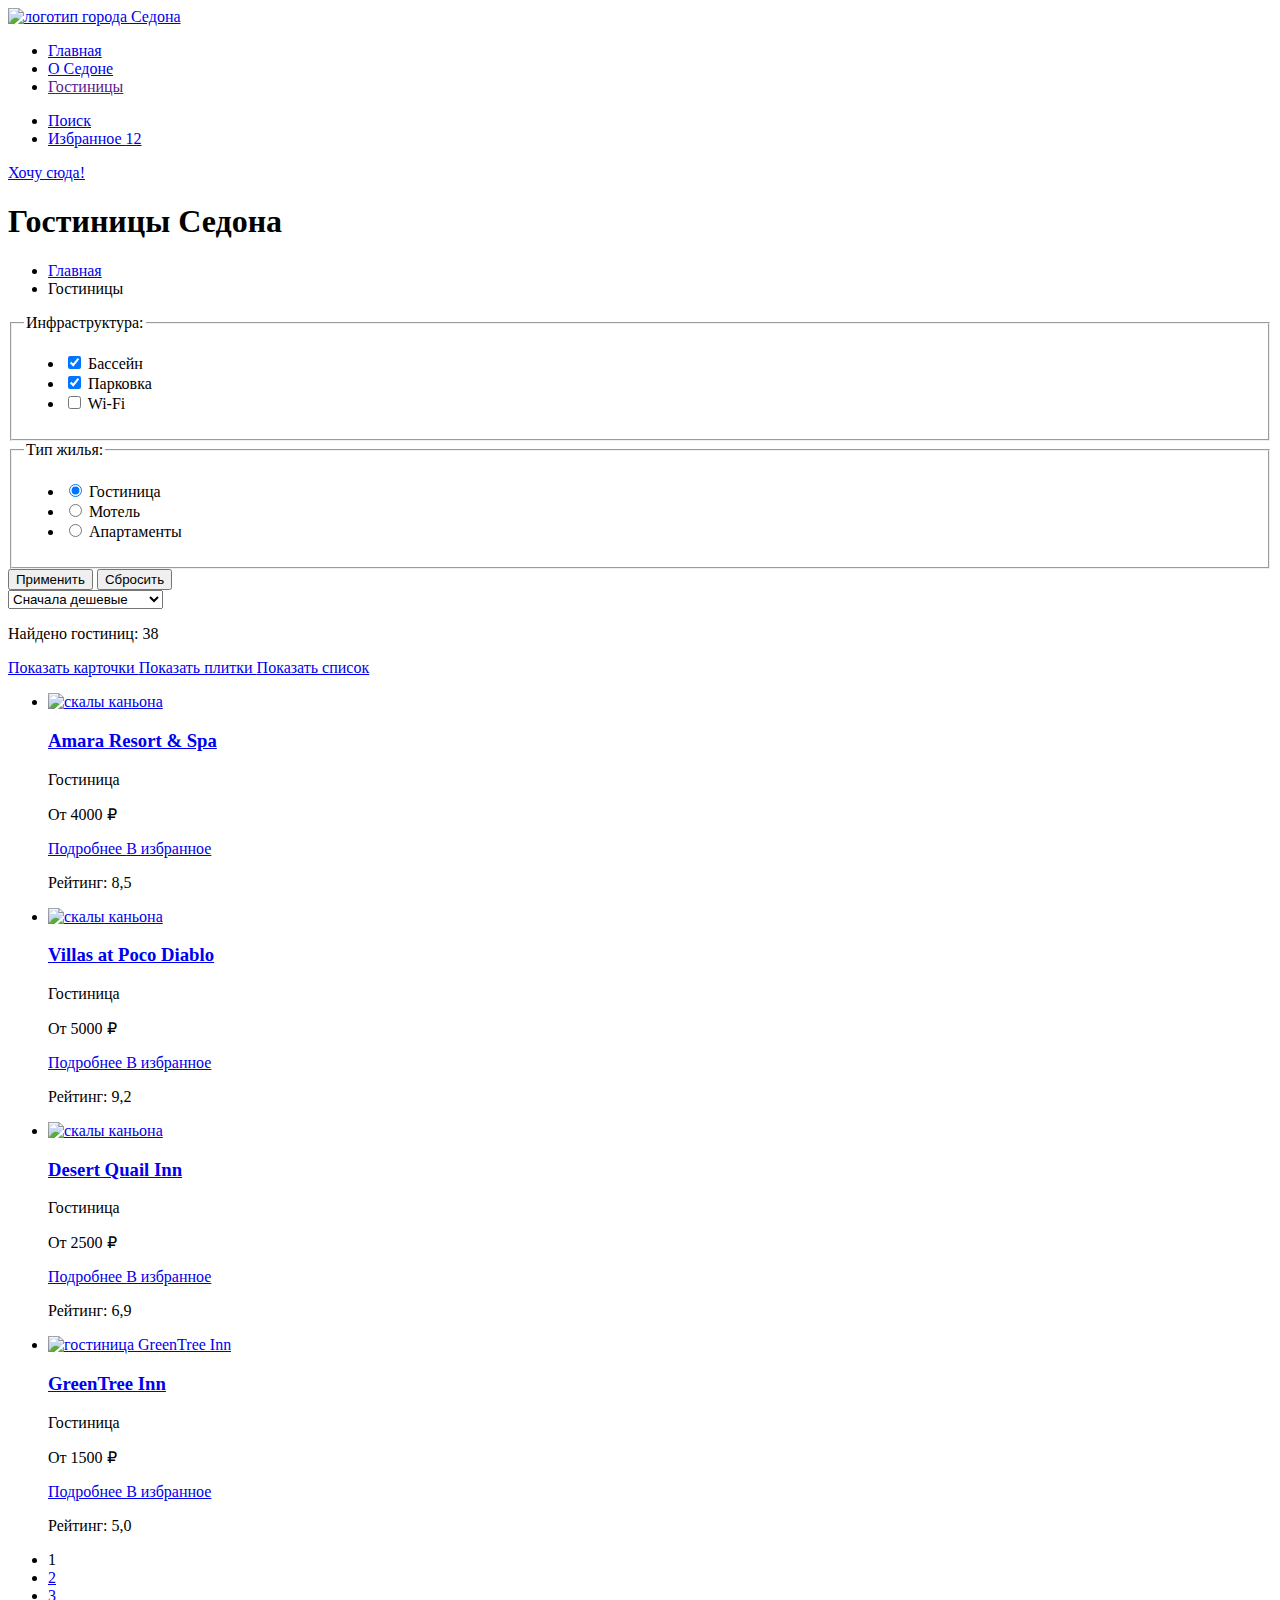
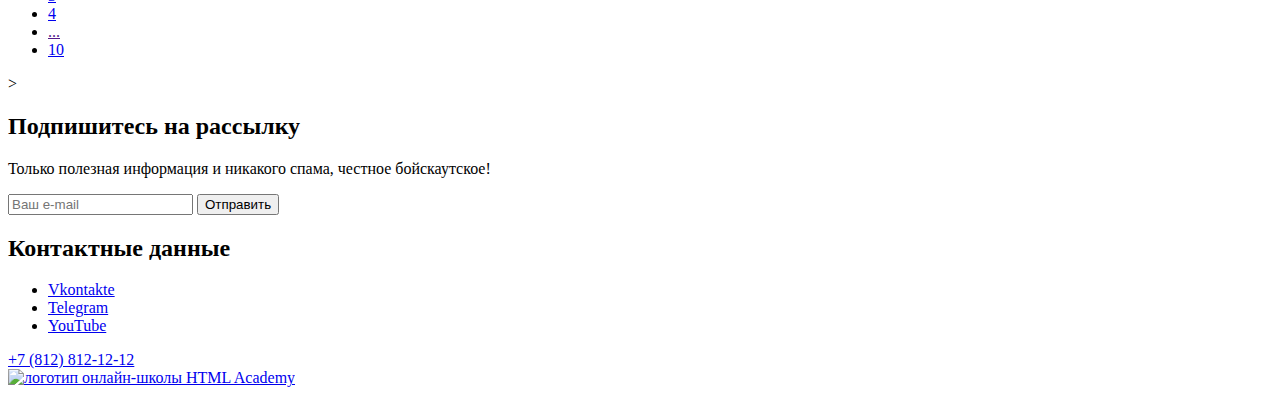
==== catalog.html @ e0536b41 "Добавляет вторую исправленную разметку" ====
<!DOCTYPE html>
<html lang="ru">
  <head>
    <meta charset="utf-8">
    <title>HTML Academy: Седона</title>
  </head>
  <body>
    <header class="main-header">
    <nav class="main-navigation">
    <a class="main-navigation-logo" href="#">
      <img class="main-header-logo" src="#" alt="логотип города Седона">
    </a>
    <ul class="main-navigation-list">
    <li class="main-navigation-item">
      <a class="main-navigation-link" href="index.html">Главная
      </a>
    </li>
    <li class="main-navigation-item">
      <a class="main-navigation-link" href="#">О Седоне
      </a>
    </li>
    <li class="main-navigation-item">
      <a class="main-navigation-link active" href="">Гостиницы
      </a>
    </li>
    </ul>
    <ul class="main-navigation-list navigation-user">
    <li class="navigation-item">
      <a class="navigation-link" href="#">
        <span class="visually-hidden">Поиск
        </span>
      </a>
    </li>
    <li class="navigation-item">
      <a class="navigation-link" href="#">
        <span class="visually-hidden">Избранное
        </span>
        <span class="notification-badge">12
        </span>
      </a>
    </li>
    </ul>
    <a class="button button-navigation" href="#">Хочу сюда!
    </a>
    </nav>
    </header>
    <main class="inner-main">
      <header class="inner-header">
        <h1 class="inner-header-title">Гостиницы Седона
        </h1>
        <ul class="breadcrumbs">
          <li class="breadcrumbs-item">
            <a class="breadcrumbs-link" href="index.html">
              <span class="visually-hidden">Главная
              </span>
            </a>
          </li>
          <li class="breadcrumbs-item">
            <a class="breadcrumbs-link">Гостиницы
            </a>
          </li>
        </ul>
        <form class="catalog-filter" action="https://echo.htmlacademy.ru/" method="get">
        <fieldset class="catalog-filter-group">
          <legend class="catalog-filter-title">Инфраструктура:
          </legend>
          <ul class="catalog-filter-list">
            <li class="catalog-filter-item">
              <label class="control">
                <input class="control-input" type="checkbox" name="pool" checked>
                Бассейн
              </label>
            </li>
            <li class="catalog-filter-item">
              <label class="control">
                <input class="control-input" type="checkbox" name="parking" checked>
                Парковка
              </label>
            </li>
            <li class="catalog-filter-item">
              <label class="control">
                <input class="control-input" type="checkbox" name="wi-fi">
                Wi-Fi
              </label>
            </li>
          </ul>
        </fieldset>
        <fieldset class="catalog-filter-group">
          <legend class="catalog-filter-title">Тип жилья:
          </legend>
          <ul class="catalog-filter-list">
            <li class="catalog-filter-item">
              <label class="control">
                <input class="control-input" type="radio" name="product-group" value="hotel" checked>
                Гостиница
              </label>
            </li>
            <li class="catalog-filter-item">
              <label class="control">
                <input class="control-input" type="radio" name="product-group" value="motel">
                Мотель
              </label>
            </li>
            <li class="catalog-filter-item">
              <label class="control">
                <input class="control-input" type="radio" name="product-group" value="Apartments">
                Апартаменты
              </label>
            </li>
          </ul>
        </fieldset>
        <button class="button button-submit" type="submit">Применить
        </button>
        <button class="button button-reset" type="reset">Сбросить
        </button>
      </form>
      </header>
      <section class="catalog-product">
        <select class="select-control" aria-label="Сортировка">
          <option value="cheap">Сначала дешевые
          </option>
          <option value="expensive">Сначала дорогие
          </option>
          <option value="popular">Сначала популярные
          </option>
        </select>
        <p class="result">Найдено гостиниц: 38
        </p>
        <a class="button button-light-active" href="#">
          <span class="visually-hidden">Показать карточки
          </span>
        </a>
        <a class="button button-light" href="#">
          <span class="visually-hidden">Показать плитки
          </span>
        </a>
        <a class="button button-light" href="#">
          <span class="visually-hidden">Показать список
          </span>
        </a>
      <ul class="product-list">
        <li class="product-item">
          <a class="product-card-link" href="#">
            <img class="product-card-image" src="#" alt="скалы каньона">
            <h3 class="product-card-title">Amara Resort & Spa
            </h3>
          </a>
          <p>Гостиница
          </p>
          <p>От 4000 ₽
          </p>
          <a class="button button-details" href="#">Подробнее
          </a>
          <a class="button button-favourite" href="#">В избранное
          </a>
          <p class="rating">Рейтинг: 8,5
          </p>
        </li>
        <li class="product-item">
          <a class="product-card-link" href="#">
            <img class="product-card-image" src="#" alt="скалы каньона">
            <h3 class="product-card-title">Villas at Poco Diablo
            </h3>
          </a>
          <p>Гостиница
          </p>
          <p>От 5000 ₽
          </p>
          <a class="button button-details" href="#">Подробнее
          </a>
          <a class="button button-favourite-active" href="#">В избранное
          </a>
          <p class="rating">Рейтинг: 9,2
          </p>
        </li>
        <li class="product-item">
          <a class="product-card-link" href="#">
            <img class="product-card-image" src="#" alt="скалы каньона">
            <h3 class="product-card-title">Desert Quail Inn
            </h3>
          </a>
          <p>Гостиница
          </p>
          <p>От 2500 ₽
          </p>
          <a class="button button-details" href="#">Подробнее
          </a>
          <a class="button button-favourite" href="#">В избранное
          </a>
          <p class="rating">Рейтинг: 6,9
          </p>
        </li>
        <li class="product-item">
          <a class="product-card-link" href="#">
            <img class="product-card-image" src="#" alt="гостиница GreenTree Inn">
            <h3 class="product-card-title">GreenTree Inn
            </h3>
          </a>
          <p>Гостиница
          </p>
          <p>От 1500 ₽
          </p>
          <a class="button button-details" href="#">Подробнее
          </a>
          <a class="button button-favourite" href="#">В избранное
          </a>
          <p class="rating">Рейтинг: 5,0
          </p>
        </li>
      </ul>
      <ul class="pagination">
        <li class="pagination-item">
          <a class="pagination-link pagination-current">1
          </a>
        </li>
        <li class="pagination-item">
          <a class="pagination-link" href="#">2
          </a>
        </li>
        <li class="pagination-item">
          <a class="pagination-link" href="#">3
          </a>
        </li>
        <li class="pagination-item">
          <a class="pagination-link" href="#">4
          </a>
        </li>
        <li class="pagination-item">
          <a class="pagination-link pagination-ellipsis" href="">...
          </a>
        </li>
        <li class="pagination-item">
          <a class="pagination-link" href="#">10
          </a>
        </li>
      </ul>
      </section>>
      <section class="subcribe">
        <h2 class="subscribe-title">Подпишитесь на рассылку
        </h2>
        <p class="search-description">Только полезная информация и никакого спама, честное бойскаутское!
        </p>
        <form class="newsletter-form" action="https://echo.htmlacademy.ru" method="post">
          <input class="newsletter-field" placeholder="Ваш e-mail" type="email" name="email">
          <button class="button button-newsletter" type="submit">Отправить
          </button>
        </form>
      </section>
    </main>
  </body>
    <footer class="main-footer">
      <section class="social-media">
        <h2 class="visually-hidden">Контактные данные
        </h2>
        <ul class="contacts-social-list">
          <li class="contacts-social-item">
            <a class="button button-social" href="#">
              <span class="visually-hidden">Vkontakte
              </span>
            </a>
          </li>
          <li class="contacts-social-item">
            <a class="button button-social" href="#">
              <span class="visually-hidden">Telegram
              </span>
            </a>
          </li>
          <li class="contacts-social-item">
            <a class="button button-social" href="#">
              <span class="visually-hidden">YouTube
              </span>
            </a>
          </li>
        </ul>
      </section>
      <section class="contacts">
        <a class="contacts-phone" href="tel:+78005558628">+7 (812) 812-12-12
        </a>
      </section>
      <section class="author">
      <a class="watermark" href="https://htmlacademy.ru">
        <img class="creator" src="#" alt="логотип онлайн-школы HTML Academy">
      </a>
      </section>
    </footer>
    </html>
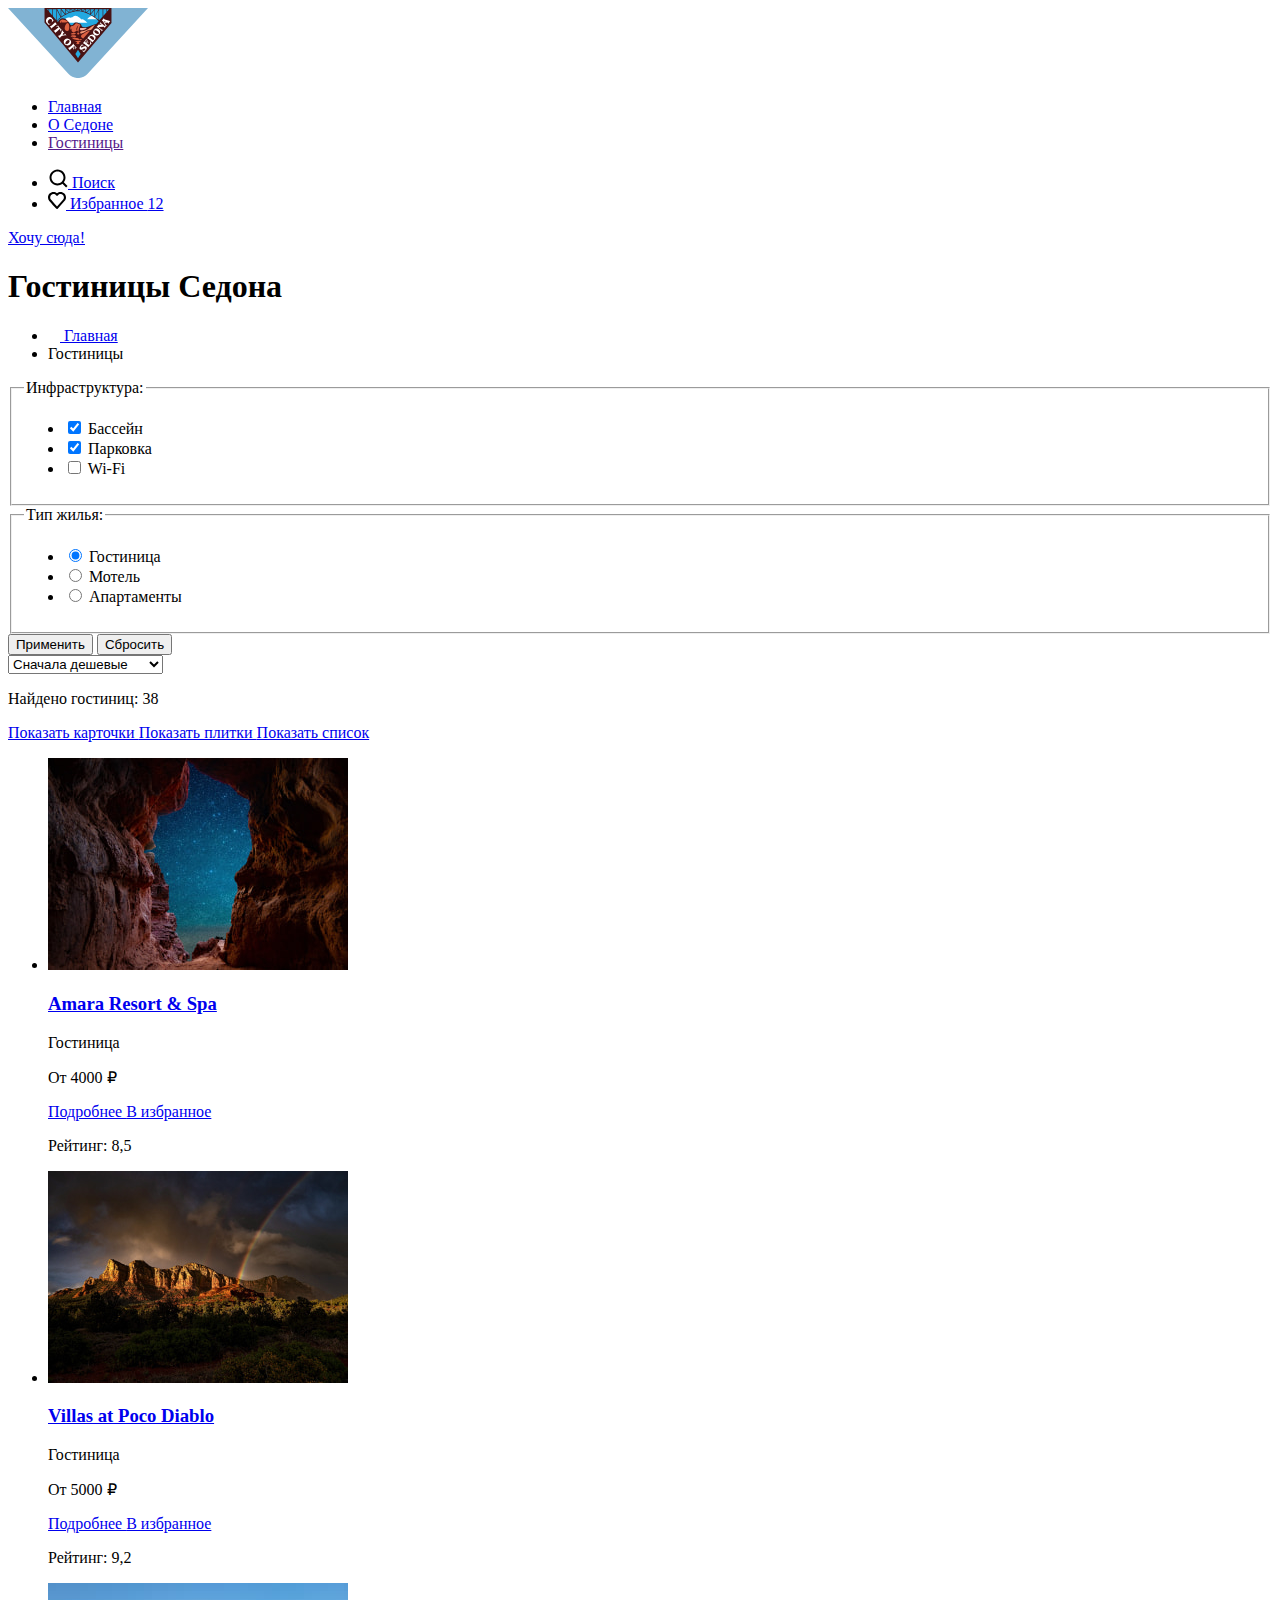
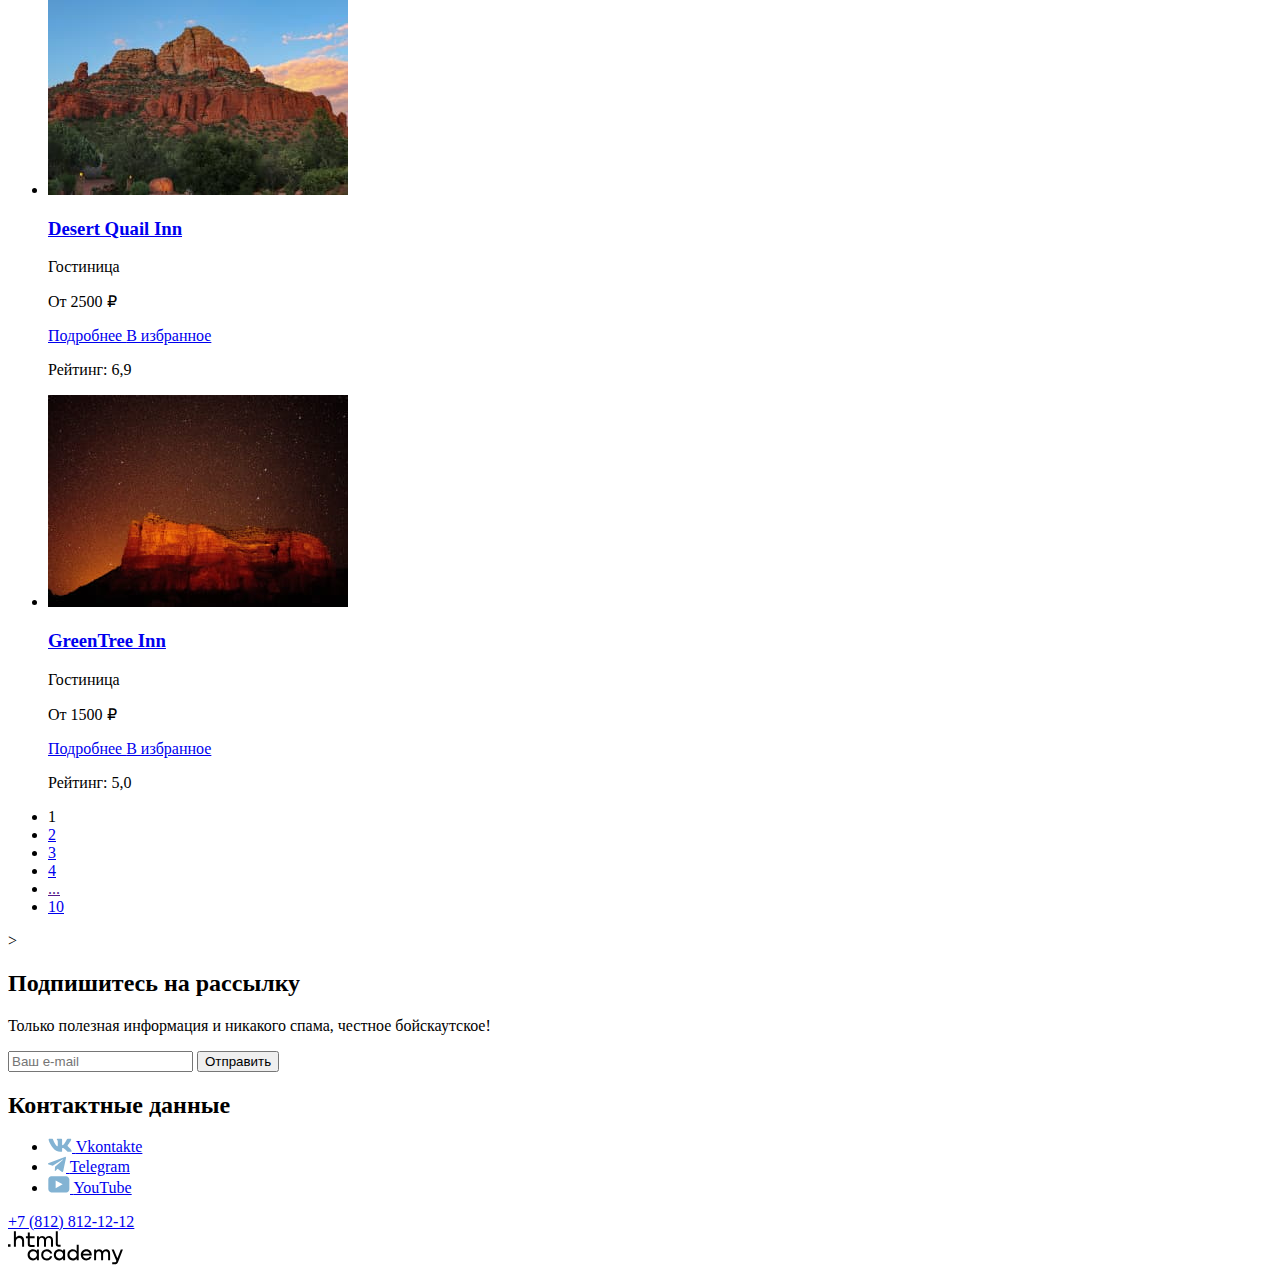
==== commit 0fbcb116: "Добавляет графику для всех страниц" ====
--- a/catalog.html
+++ b/catalog.html
@@ -8,7 +8,7 @@
     <header class="main-header">
     <nav class="main-navigation">
     <a class="main-navigation-logo" href="#">
-      <img class="main-header-logo" src="#" alt="логотип города Седона">
+      <img class="main-header-logo" src="img/logotip.svg" alt="логотип города Седона">
     </a>
     <ul class="main-navigation-list">
     <li class="main-navigation-item">
@@ -25,14 +25,16 @@
     </li>
     </ul>
     <ul class="main-navigation-list navigation-user">
+    <li class="navigation-user-item">
+      <a class="navigation-user-link" href="#">
+        <img class="navigation-user-image" src="img/loup.svg">
+        <span class="visually-hidden">Поиск
+        </span>
+      </a>
+    </li>
     <li class="navigation-item">
       <a class="navigation-link" href="#">
-        <span class="visually-hidden">Поиск
-        </span>
-      </a>
-    </li>
-    <li class="navigation-item">
-      <a class="navigation-link" href="#">
+        <img class="navigation-user-image" src="img/heart.svg">
         <span class="visually-hidden">Избранное
         </span>
         <span class="notification-badge">12
@@ -51,6 +53,7 @@
         <ul class="breadcrumbs">
           <li class="breadcrumbs-item">
             <a class="breadcrumbs-link" href="index.html">
+              <img class="breadcrumbs-img" src="img/catalog/home-page.svg" width="12" height="12" alt="возвращение на главную страницу">
               <span class="visually-hidden">Главная
               </span>
             </a>
@@ -141,7 +144,7 @@
       <ul class="product-list">
         <li class="product-item">
           <a class="product-card-link" href="#">
-            <img class="product-card-image" src="#" alt="скалы каньона">
+            <img class="product-card-image" src="img/catalog/house/amara resort & spa.jpg" width="300" height="212" alt="скалы каньона">
             <h3 class="product-card-title">Amara Resort & Spa
             </h3>
           </a>
@@ -158,7 +161,7 @@
         </li>
         <li class="product-item">
           <a class="product-card-link" href="#">
-            <img class="product-card-image" src="#" alt="скалы каньона">
+            <img class="product-card-image" src="img/catalog/house/villas at poco dablo.jpg" width="300" height="212" alt="скалы каньона" >
             <h3 class="product-card-title">Villas at Poco Diablo
             </h3>
           </a>
@@ -175,7 +178,7 @@
         </li>
         <li class="product-item">
           <a class="product-card-link" href="#">
-            <img class="product-card-image" src="#" alt="скалы каньона">
+            <img class="product-card-image" src="img/catalog/house/desert quail inn.jpg" width="300" height="212" alt="скалы каньона">
             <h3 class="product-card-title">Desert Quail Inn
             </h3>
           </a>
@@ -192,7 +195,7 @@
         </li>
         <li class="product-item">
           <a class="product-card-link" href="#">
-            <img class="product-card-image" src="#" alt="гостиница GreenTree Inn">
+            <img class="product-card-image" src="img/catalog/house/greentee inn.jpg" width="300" height="212" alt="скалы каньона">
             <h3 class="product-card-title">GreenTree Inn
             </h3>
           </a>
@@ -248,39 +251,42 @@
       </section>
     </main>
   </body>
-    <footer class="main-footer">
-      <section class="social-media">
-        <h2 class="visually-hidden">Контактные данные
-        </h2>
-        <ul class="contacts-social-list">
-          <li class="contacts-social-item">
-            <a class="button button-social" href="#">
-              <span class="visually-hidden">Vkontakte
-              </span>
-            </a>
-          </li>
-          <li class="contacts-social-item">
-            <a class="button button-social" href="#">
-              <span class="visually-hidden">Telegram
-              </span>
-            </a>
-          </li>
-          <li class="contacts-social-item">
-            <a class="button button-social" href="#">
-              <span class="visually-hidden">YouTube
-              </span>
-            </a>
-          </li>
-        </ul>
-      </section>
-      <section class="contacts">
-        <a class="contacts-phone" href="tel:+78005558628">+7 (812) 812-12-12
-        </a>
-      </section>
-      <section class="author">
-      <a class="watermark" href="https://htmlacademy.ru">
-        <img class="creator" src="#" alt="логотип онлайн-школы HTML Academy">
-      </a>
-      </section>
-    </footer>
-    </html>
+  <footer class="main-footer">
+    <section class="social-media">
+      <h2 class="visually-hidden">Контактные данные
+      </h2>
+      <ul class="social-list">
+        <li class="social-item">
+          <a class="button button-social" href="#">
+            <img class="social-image" src="img/social-media/vkontakte.svg" width="24" height="14">
+            <span class="visually-hidden">Vkontakte
+            </span>
+          </a>
+        </li>
+        <li class="social-item">
+          <a class="button button-social" href="#">
+            <img class="social-image" src="img/social-media/telegram.svg" width="18" height="15.1">
+            <span class="visually-hidden">Telegram
+            </span>
+          </a>
+        </li>
+        <li class="social-item">
+          <a class="button button-social" href="#">
+            <img class="social-image" src="img/social-media/youtube.svg" width="22" height="17">
+            <span class="visually-hidden">YouTube
+            </span>
+          </a>
+        </li>
+      </ul>
+    </section>
+    <section class="contacts">
+      <a class="contacts-phone" href="tel:+78005558628">+7 (812) 812-12-12
+      </a>
+    </section>
+    <section class="author">
+    <a class="watermark" href="https://htmlacademy.ru">
+      <img class="creator" src="img/HTML Academy.svg" alt="логотип онлайн-школы HTML Academy">
+    </a>
+    </section>
+  </footer>
+  </html>
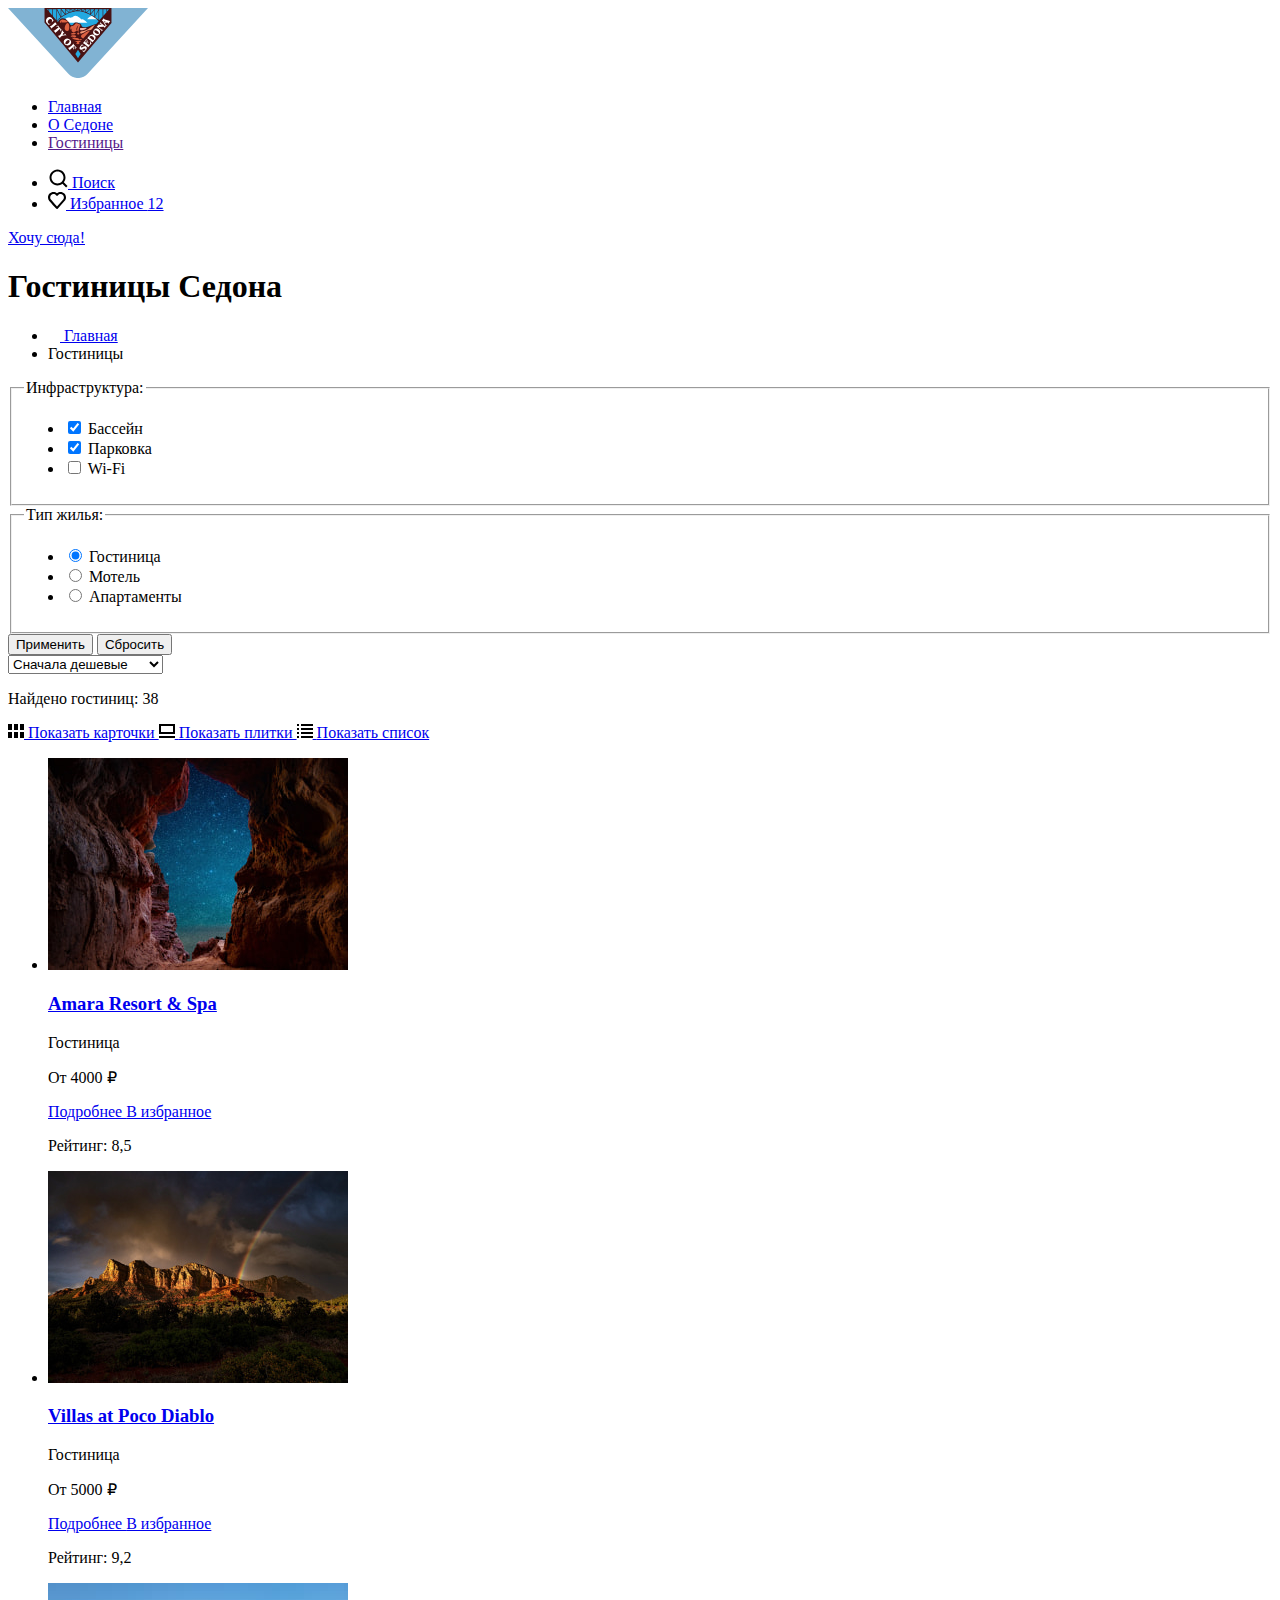
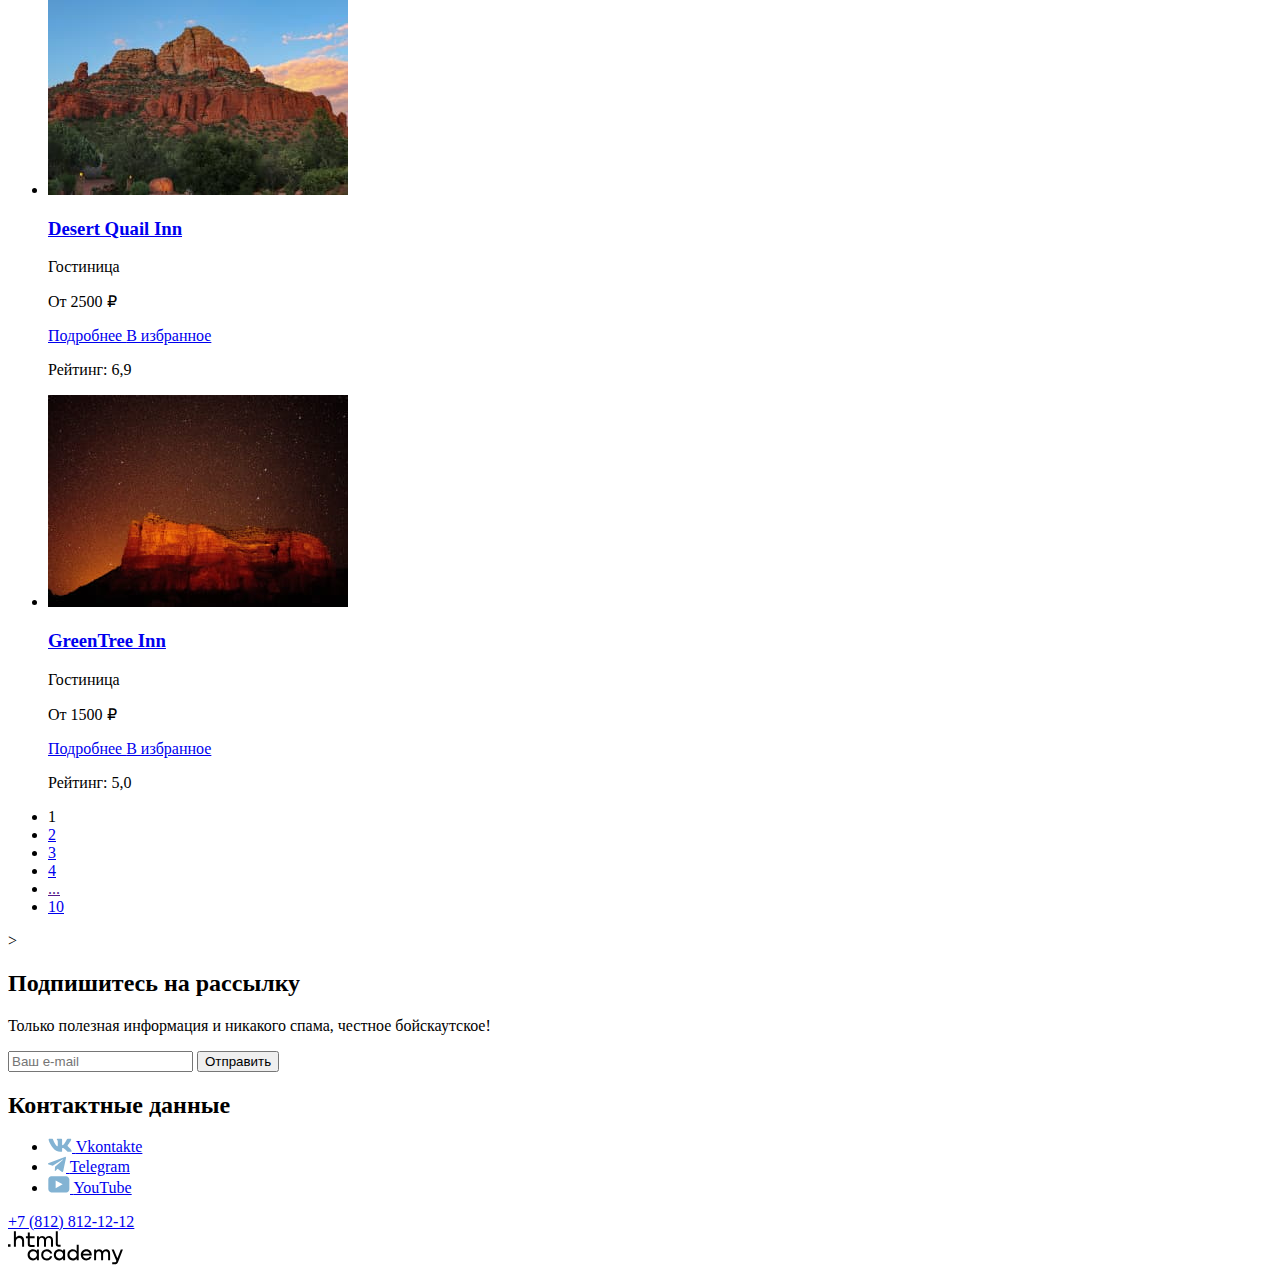
==== commit d9d679fc: "Дополняет графику" ====
--- a/catalog.html
+++ b/catalog.html
@@ -130,14 +130,17 @@
         <p class="result">Найдено гостиниц: 38
         </p>
         <a class="button button-light-active" href="#">
+          <img src="img/catalog/card.svg" width="16" height="14">
           <span class="visually-hidden">Показать карточки
           </span>
         </a>
         <a class="button button-light" href="#">
+          <img src="img/catalog/tile.svg" width="16" height="14">
           <span class="visually-hidden">Показать плитки
           </span>
         </a>
         <a class="button button-light" href="#">
+          <img src="img/catalog/list.svg" width="16" height="14">
           <span class="visually-hidden">Показать список
           </span>
         </a>
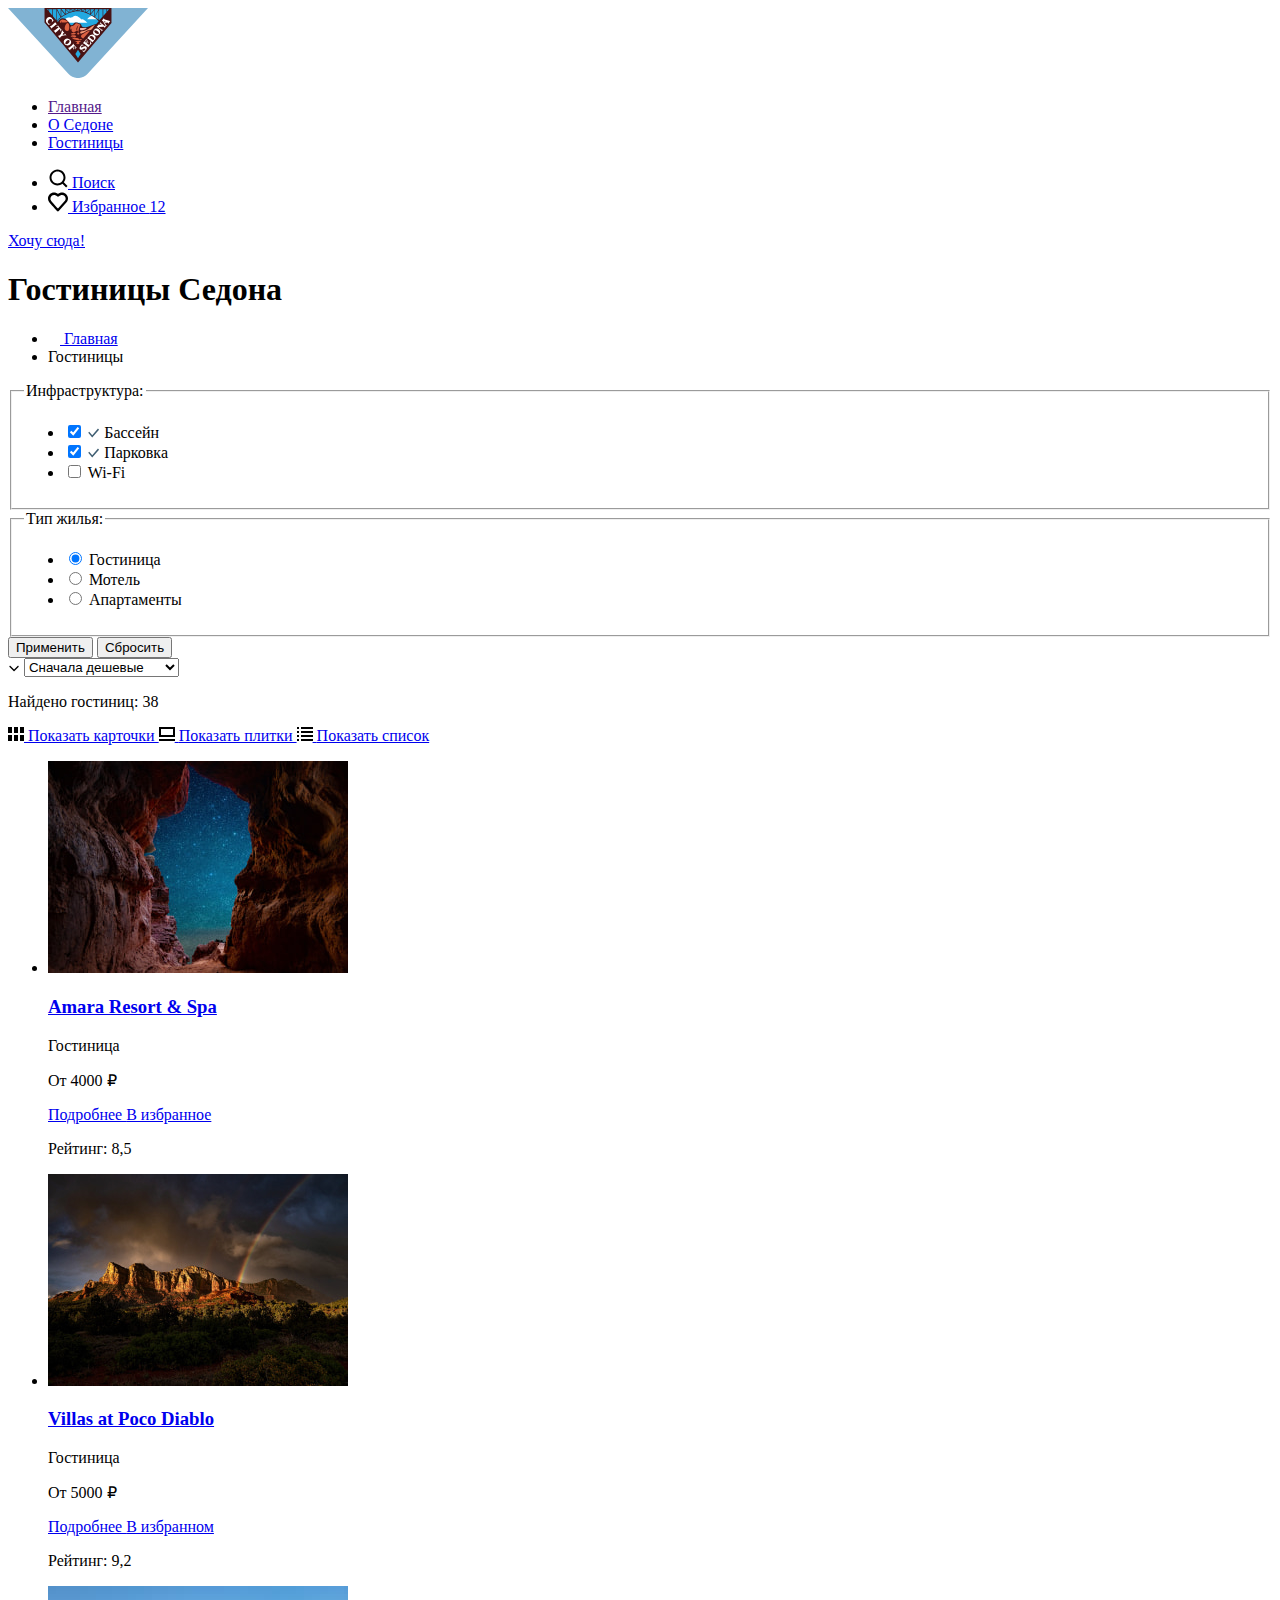
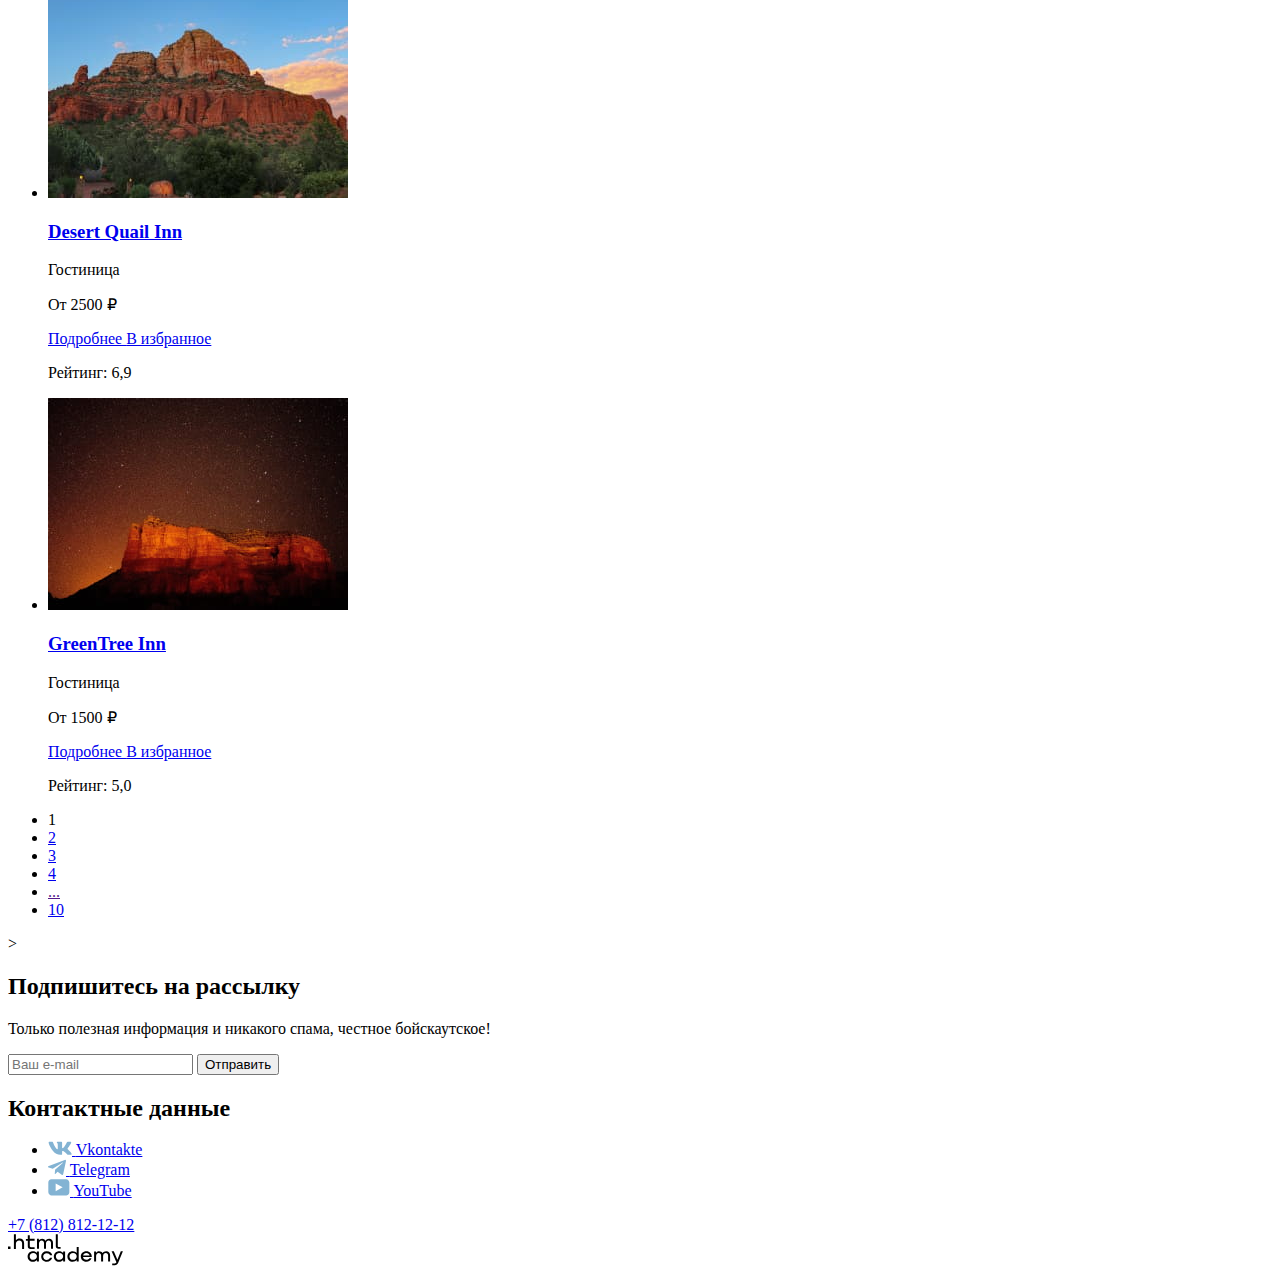
==== commit b1f2481b: "Добавляет исправления дополненной графики" ====
--- a/catalog.html
+++ b/catalog.html
@@ -1,51 +1,48 @@
 <!DOCTYPE html>
 <html lang="ru">
-  <head>
-    <meta charset="utf-8">
-    <title>HTML Academy: Седона</title>
-  </head>
-  <body>
-    <header class="main-header">
-    <nav class="main-navigation">
-    <a class="main-navigation-logo" href="#">
-      <img class="main-header-logo" src="img/logotip.svg" alt="логотип города Седона">
-    </a>
-    <ul class="main-navigation-list">
-    <li class="main-navigation-item">
-      <a class="main-navigation-link" href="index.html">Главная
+  <header class="header-main">
+    <nav class="navigation-header">
+      <a class="navigation-header-logo-link" href="#">
+        <img class="navigation-header-logo" src="img/logo.svg" alt="логотип города Седона" width="140" height="70.05">
       </a>
-    </li>
-    <li class="main-navigation-item">
-      <a class="main-navigation-link" href="#">О Седоне
+      <ul class="navigation-header-list">
+        <li class="navigation-header-item">
+          <a class="navigation-header-link active" href="">Главная
+          </a>
+        </li>
+        <li class="navigation-header-item">
+          <a class="navigation-header-link" href="#">О Седоне
+          </a>
+        </li>
+        <li class="navigation-header-item">
+          <a class="navigation-header-link" href="catalog.html">Гостиницы
+          </a>
+        </li>
+      </ul>
+    </nav>
+    <nav class="navigation-user">
+      <ul class="navigation-user-list">
+        <li class="navigation-user-item">
+          <a class="navigation-user-link" href="#">
+            <img class="navigation-user-image" src="img/search.svg" width="20" height="20" alt="">
+            <span class="visually-hidden">Поиск
+            </span>
+          </a>
+        </li>
+        <li class="navigation-user-item">
+          <a class="navigation-user-link" href="#">
+            <img class="navigation-user-image" src="img/heart.svg" width="20" height="20" alt="">
+            <span class="visually-hidden">Избранное
+            </span>
+            <span class="notification-badge">12
+            </span>
+          </a>
+        </li>
+      </ul>
+      <a class="button button-navigation" href="#">Хочу сюда!
       </a>
-    </li>
-    <li class="main-navigation-item">
-      <a class="main-navigation-link active" href="">Гостиницы
-      </a>
-    </li>
-    </ul>
-    <ul class="main-navigation-list navigation-user">
-    <li class="navigation-user-item">
-      <a class="navigation-user-link" href="#">
-        <img class="navigation-user-image" src="img/loup.svg">
-        <span class="visually-hidden">Поиск
-        </span>
-      </a>
-    </li>
-    <li class="navigation-item">
-      <a class="navigation-link" href="#">
-        <img class="navigation-user-image" src="img/heart.svg">
-        <span class="visually-hidden">Избранное
-        </span>
-        <span class="notification-badge">12
-        </span>
-      </a>
-    </li>
-    </ul>
-    <a class="button button-navigation" href="#">Хочу сюда!
-    </a>
     </nav>
-    </header>
+  </header>
     <main class="inner-main">
       <header class="inner-header">
         <h1 class="inner-header-title">Гостиницы Седона
@@ -71,12 +68,14 @@
             <li class="catalog-filter-item">
               <label class="control">
                 <input class="control-input" type="checkbox" name="pool" checked>
+                <img src="img/catalog/mark-infrastructure.svg" width="12.2" height="9.9" alt="">
                 Бассейн
               </label>
             </li>
             <li class="catalog-filter-item">
               <label class="control">
                 <input class="control-input" type="checkbox" name="parking" checked>
+                <img src="img/catalog/mark-infrastructure.svg" width="12.2" height="9.9" alt="">
                 Парковка
               </label>
             </li>
@@ -119,6 +118,7 @@
       </form>
       </header>
       <section class="catalog-product">
+        <img src="img/catalog/mark-select.svg" width="11.93px" height="7.02px" alt="">
         <select class="select-control" aria-label="Сортировка">
           <option value="cheap">Сначала дешевые
           </option>
@@ -130,24 +130,24 @@
         <p class="result">Найдено гостиниц: 38
         </p>
         <a class="button button-light-active" href="#">
-          <img src="img/catalog/card.svg" width="16" height="14">
+          <img src="img/catalog/card.svg" width="16" height="14" alt="">
           <span class="visually-hidden">Показать карточки
           </span>
         </a>
         <a class="button button-light" href="#">
-          <img src="img/catalog/tile.svg" width="16" height="14">
+          <img src="img/catalog/tile.svg" width="16" height="14" alt="">
           <span class="visually-hidden">Показать плитки
           </span>
         </a>
         <a class="button button-light" href="#">
-          <img src="img/catalog/list.svg" width="16" height="14">
+          <img src="img/catalog/list.svg" width="16" height="14" alt="">
           <span class="visually-hidden">Показать список
           </span>
         </a>
       <ul class="product-list">
         <li class="product-item">
           <a class="product-card-link" href="#">
-            <img class="product-card-image" src="img/catalog/house/amara resort & spa.jpg" width="300" height="212" alt="скалы каньона">
+            <img class="product-card-image" src="img/catalog/hotels/amara-resort-spa.jpg" width="300" height="212" alt="скалы каньона">
             <h3 class="product-card-title">Amara Resort & Spa
             </h3>
           </a>
@@ -164,7 +164,7 @@
         </li>
         <li class="product-item">
           <a class="product-card-link" href="#">
-            <img class="product-card-image" src="img/catalog/house/villas at poco dablo.jpg" width="300" height="212" alt="скалы каньона" >
+            <img class="product-card-image" src="img/catalog/hotels/villas-at-poco-dablo.jpg" width="300" height="212" alt="скалы каньона" >
             <h3 class="product-card-title">Villas at Poco Diablo
             </h3>
           </a>
@@ -174,14 +174,14 @@
           </p>
           <a class="button button-details" href="#">Подробнее
           </a>
-          <a class="button button-favourite-active" href="#">В избранное
+          <a class="button button-favourite-active" href="#">В избранном
           </a>
           <p class="rating">Рейтинг: 9,2
           </p>
         </li>
         <li class="product-item">
           <a class="product-card-link" href="#">
-            <img class="product-card-image" src="img/catalog/house/desert quail inn.jpg" width="300" height="212" alt="скалы каньона">
+            <img class="product-card-image" src="img/catalog/hotels/desert-quail-inn.jpg" width="300" height="212" alt="скалы каньона">
             <h3 class="product-card-title">Desert Quail Inn
             </h3>
           </a>
@@ -198,7 +198,7 @@
         </li>
         <li class="product-item">
           <a class="product-card-link" href="#">
-            <img class="product-card-image" src="img/catalog/house/greentee inn.jpg" width="300" height="212" alt="скалы каньона">
+            <img class="product-card-image" src="img/catalog/hotels/greentee-inn.jpg" width="300" height="212" alt="скалы каньона">
             <h3 class="product-card-title">GreenTree Inn
             </h3>
           </a>
@@ -261,21 +261,21 @@
       <ul class="social-list">
         <li class="social-item">
           <a class="button button-social" href="#">
-            <img class="social-image" src="img/social-media/vkontakte.svg" width="24" height="14">
+            <img class="social-image" src="img/social-media/vkontakte.svg" width="24" height="14" alt="">
             <span class="visually-hidden">Vkontakte
             </span>
           </a>
         </li>
         <li class="social-item">
           <a class="button button-social" href="#">
-            <img class="social-image" src="img/social-media/telegram.svg" width="18" height="15.1">
+            <img class="social-image" src="img/social-media/telegram.svg" width="18" height="15.1" alt="">
             <span class="visually-hidden">Telegram
             </span>
           </a>
         </li>
         <li class="social-item">
           <a class="button button-social" href="#">
-            <img class="social-image" src="img/social-media/youtube.svg" width="22" height="17">
+            <img class="social-image" src="img/social-media/youtube.svg" width="22" height="17" alt="">
             <span class="visually-hidden">YouTube
             </span>
           </a>
@@ -288,7 +288,7 @@
     </section>
     <section class="author">
     <a class="watermark" href="https://htmlacademy.ru">
-      <img class="creator" src="img/HTML Academy.svg" alt="логотип онлайн-школы HTML Academy">
+      <img class="creator" src="img/html-academy.svg" width="114.9" height="32.9" alt="логотип онлайн-школы HTML Academy">
     </a>
     </section>
   </footer>
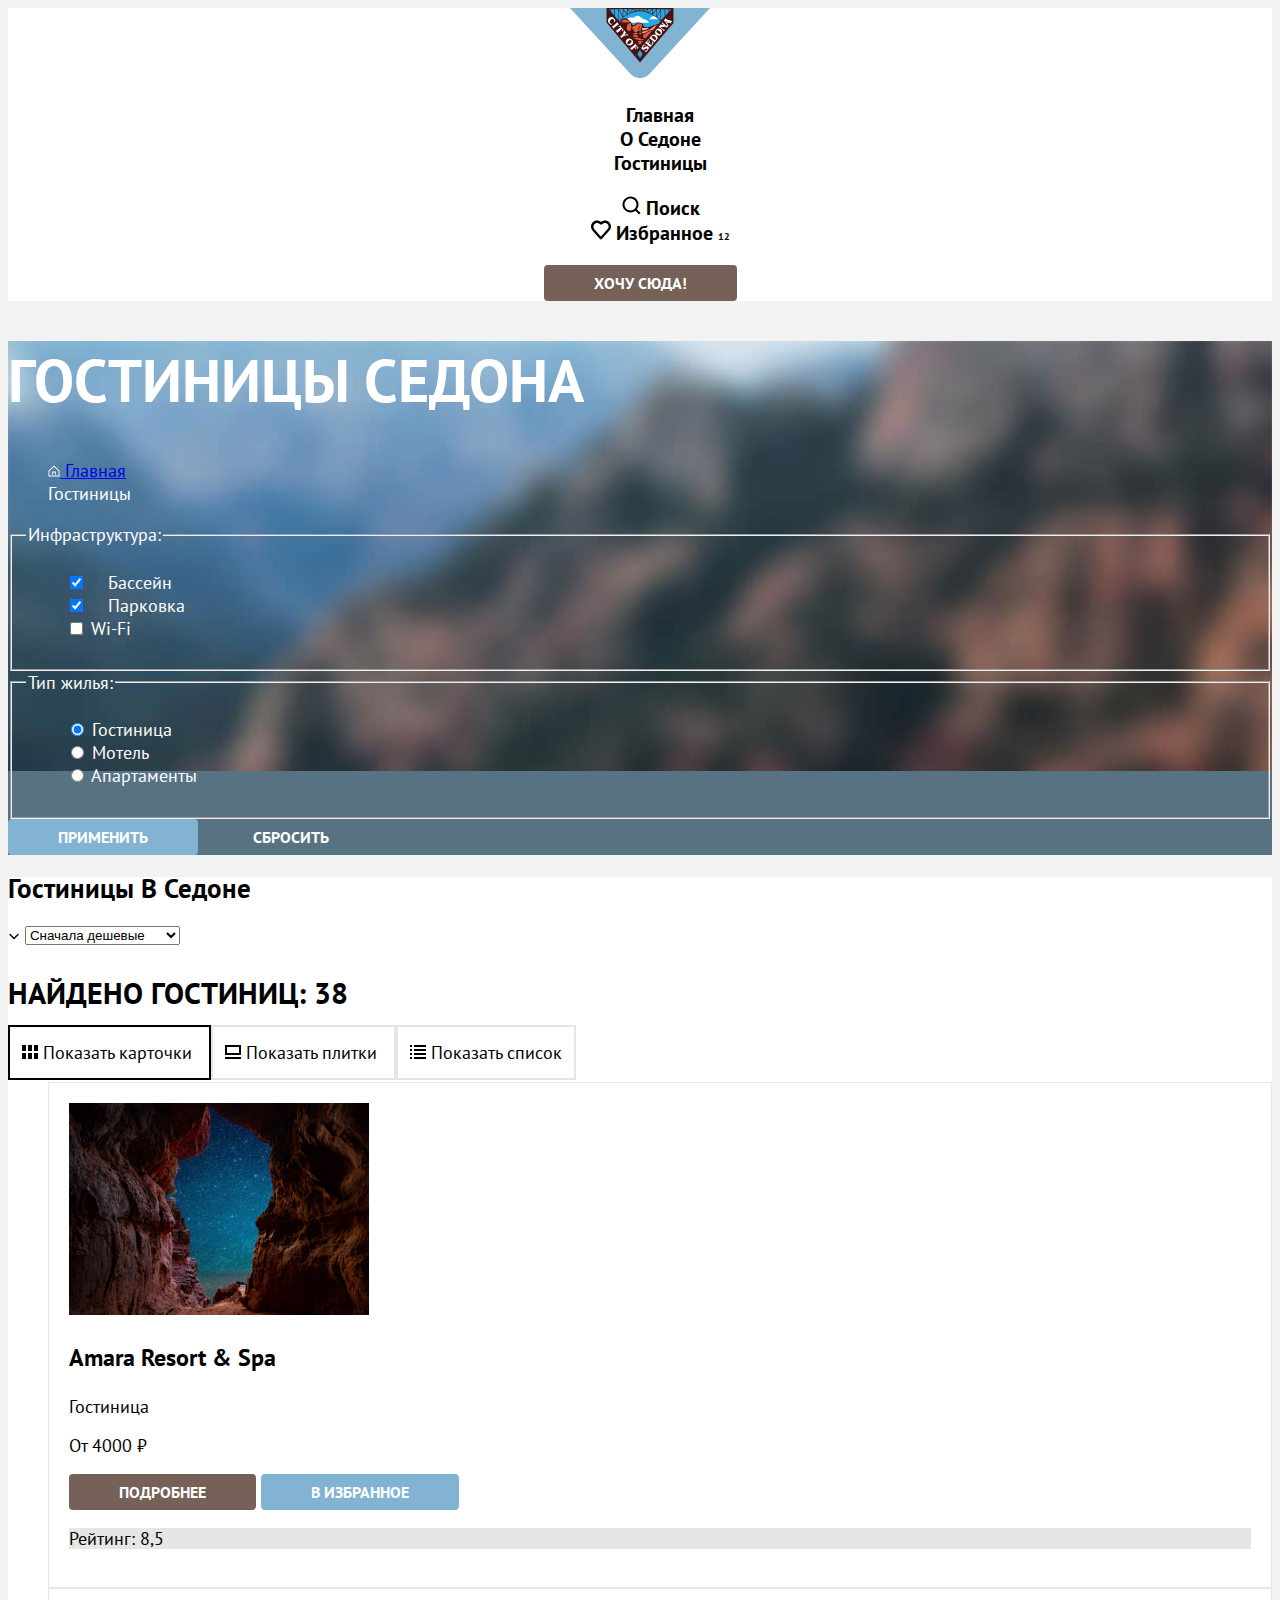
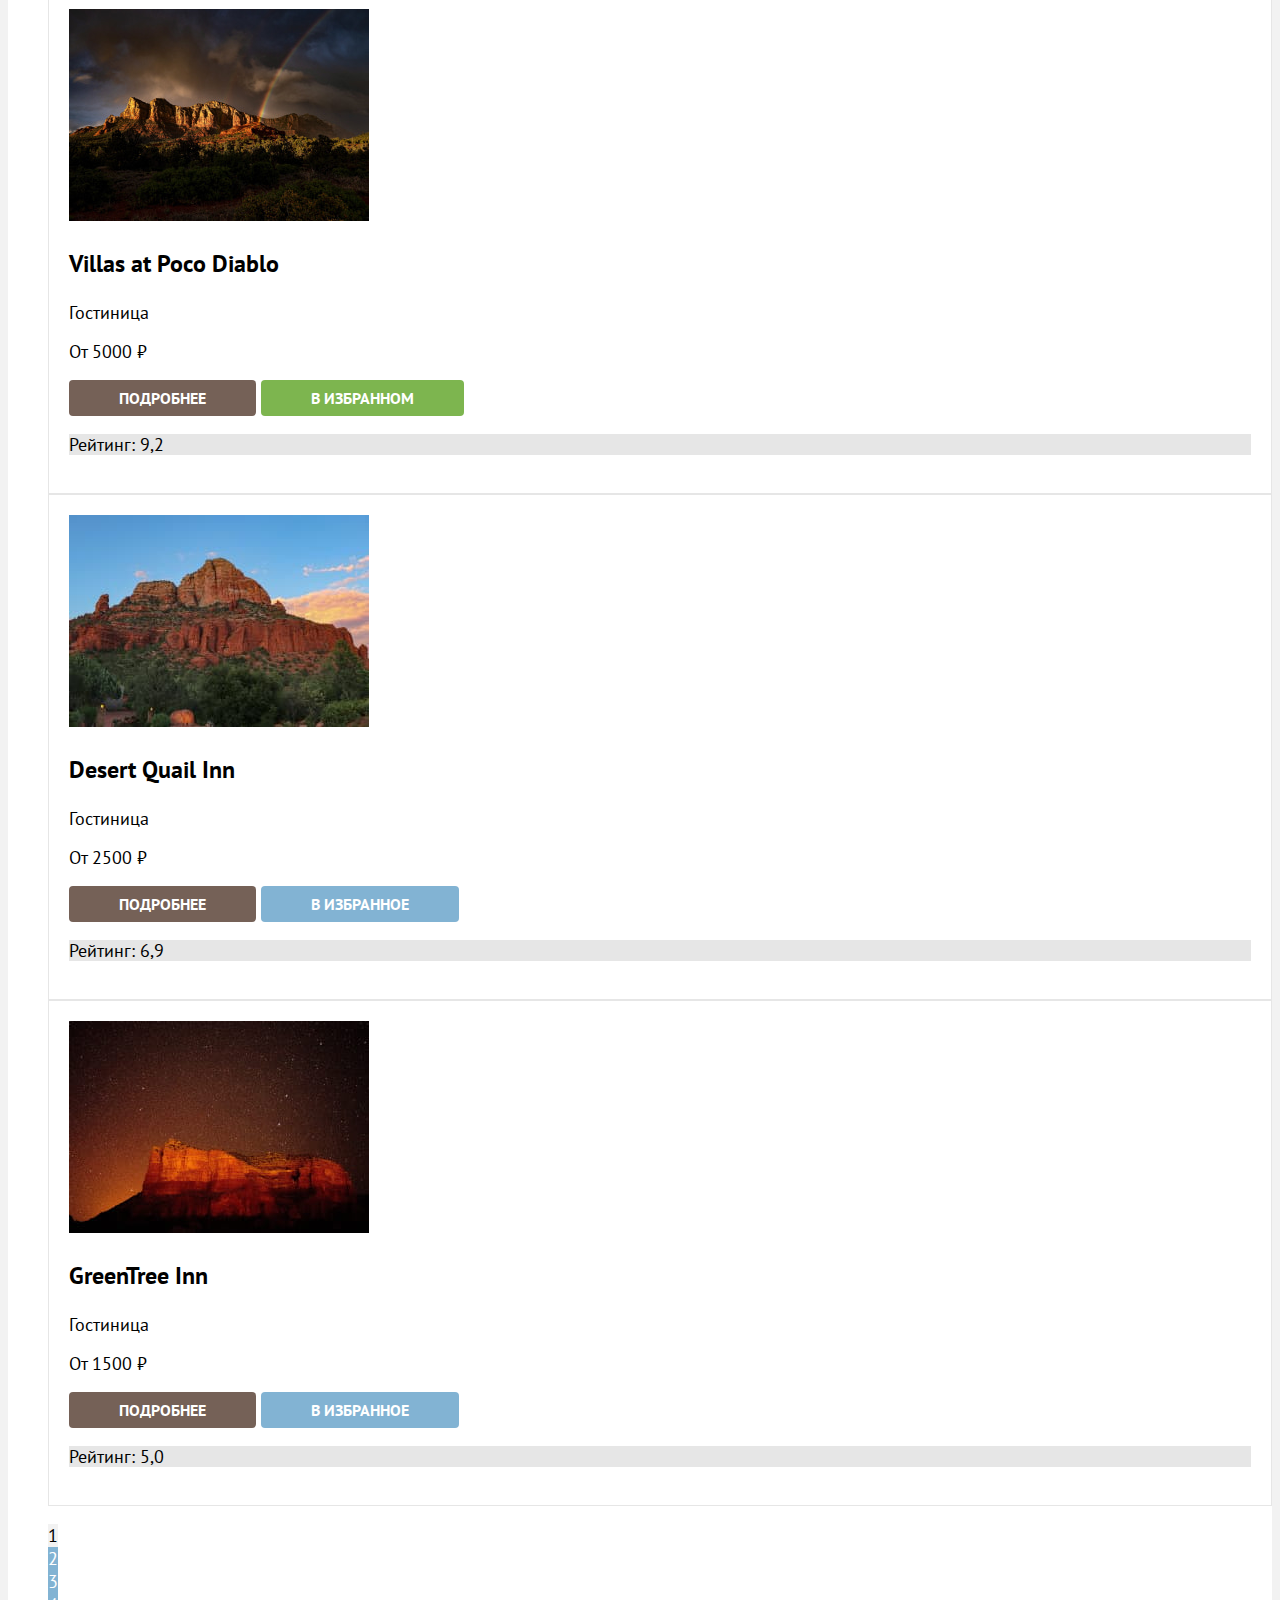
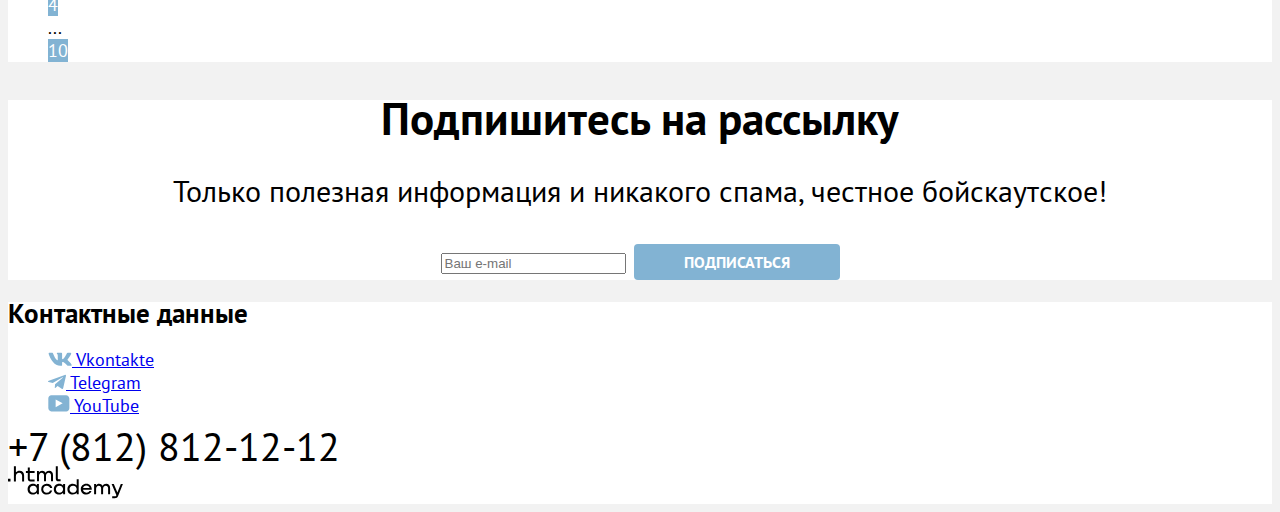
==== commit 6ce9eac4: "Исправляет стилизацию" ====
--- a/catalog.html
+++ b/catalog.html
@@ -1,6 +1,12 @@
 <!DOCTYPE html>
 <html lang="ru">
-  <header class="header-main">
+  <head>
+    <meta charset="utf-8">
+    <title>HTML Academy: Седона</title>
+    <link rel="stylesheet" href="styles/styles.css">
+  </head>
+  <body>
+  <header class="index-header">
     <nav class="navigation-header">
       <a class="navigation-header-logo-link" href="#">
         <img class="navigation-header-logo" src="img/logo.svg" alt="логотип города Седона" width="140" height="70.05">
@@ -45,14 +51,13 @@
   </header>
     <main class="inner-main">
       <header class="inner-header">
-        <h1 class="inner-header-title">Гостиницы Седона
+        <h1 class="header-title">Гостиницы Седона
         </h1>
         <ul class="breadcrumbs">
           <li class="breadcrumbs-item">
             <a class="breadcrumbs-link" href="index.html">
               <img class="breadcrumbs-img" src="img/catalog/home-page.svg" width="12" height="12" alt="возвращение на главную страницу">
-              <span class="visually-hidden">Главная
-              </span>
+              <span class="visually-hidden">Главная</span>
             </a>
           </li>
           <li class="breadcrumbs-item">
@@ -118,7 +123,8 @@
       </form>
       </header>
       <section class="catalog-product">
-        <img src="img/catalog/mark-select.svg" width="11.93px" height="7.02px" alt="">
+        <h2 class="visually-hidden">Гостиницы В Седоне</h2>
+        <img src="img/catalog/mark-select.svg" width="11.93" height="7.02" alt="">
         <select class="select-control" aria-label="Сортировка">
           <option value="cheap">Сначала дешевые
           </option>
@@ -129,94 +135,102 @@
         </select>
         <p class="result">Найдено гостиниц: 38
         </p>
-        <a class="button button-light-active" href="#">
+        <a class="view-item  view-item-active" href="#">
           <img src="img/catalog/card.svg" width="16" height="14" alt="">
           <span class="visually-hidden">Показать карточки
           </span>
         </a>
-        <a class="button button-light" href="#">
+        <a class="view-item" href="#">
           <img src="img/catalog/tile.svg" width="16" height="14" alt="">
           <span class="visually-hidden">Показать плитки
           </span>
         </a>
-        <a class="button button-light" href="#">
+        <a class="view-item" href="#">
           <img src="img/catalog/list.svg" width="16" height="14" alt="">
           <span class="visually-hidden">Показать список
           </span>
         </a>
       <ul class="product-list">
         <li class="product-item">
-          <a class="product-card-link" href="#">
-            <img class="product-card-image" src="img/catalog/hotels/amara-resort-spa.jpg" width="300" height="212" alt="скалы каньона">
-            <h3 class="product-card-title">Amara Resort & Spa
-            </h3>
-          </a>
-          <p>Гостиница
-          </p>
-          <p>От 4000 ₽
-          </p>
-          <a class="button button-details" href="#">Подробнее
-          </a>
-          <a class="button button-favourite" href="#">В избранное
-          </a>
-          <p class="rating">Рейтинг: 8,5
-          </p>
+          <div class="product-card">
+            <a class="product-card-link" href="#">
+              <img class="product-card-image" src="img/catalog/hotels/amara-resort-spa.jpg" width="300" height="212" alt="скалы каньона">
+              <h3 class="product-card-title">Amara Resort & Spa
+              </h3>
+            </a>
+            <p>Гостиница
+            </p>
+            <p>От 4000 ₽
+            </p>
+            <a class="button button-details" href="#">Подробнее
+            </a>
+            <a class="button button-favourite" href="#">В избранное
+            </a>
+            <p class="rating">Рейтинг: 8,5
+            </p>
+          </div>
         </li>
         <li class="product-item">
-          <a class="product-card-link" href="#">
-            <img class="product-card-image" src="img/catalog/hotels/villas-at-poco-dablo.jpg" width="300" height="212" alt="скалы каньона" >
-            <h3 class="product-card-title">Villas at Poco Diablo
-            </h3>
-          </a>
-          <p>Гостиница
-          </p>
-          <p>От 5000 ₽
-          </p>
-          <a class="button button-details" href="#">Подробнее
-          </a>
-          <a class="button button-favourite-active" href="#">В избранном
-          </a>
-          <p class="rating">Рейтинг: 9,2
-          </p>
+          <div class="product-card">
+            <a class="product-card-link" href="#">
+              <img class="product-card-image" src="img/catalog/hotels/villas-at-poco-dablo.jpg" width="300" height="212" alt="скалы каньона" >
+              <h3 class="product-card-title">Villas at Poco Diablo
+              </h3>
+            </a>
+            <p>Гостиница
+            </p>
+            <p>От 5000 ₽
+            </p>
+            <a class="button button-details" href="#">Подробнее
+            </a>
+            <a class="button button-favourite-active" href="#">В избранном
+            </a>
+            <p class="rating">Рейтинг: 9,2
+            </p>
+          </div>
         </li>
         <li class="product-item">
-          <a class="product-card-link" href="#">
-            <img class="product-card-image" src="img/catalog/hotels/desert-quail-inn.jpg" width="300" height="212" alt="скалы каньона">
-            <h3 class="product-card-title">Desert Quail Inn
-            </h3>
-          </a>
-          <p>Гостиница
-          </p>
-          <p>От 2500 ₽
-          </p>
-          <a class="button button-details" href="#">Подробнее
-          </a>
-          <a class="button button-favourite" href="#">В избранное
-          </a>
-          <p class="rating">Рейтинг: 6,9
-          </p>
+          <div class="product-card">
+            <a class="product-card-link" href="#">
+              <img class="product-card-image" src="img/catalog/hotels/desert-quail-inn.jpg" width="300" height="212" alt="скалы каньона">
+              <h3 class="product-card-title">Desert Quail Inn
+              </h3>
+            </a>
+            <p>Гостиница
+            </p>
+            <p>От 2500 ₽
+            </p>
+            <a class="button button-details" href="#">Подробнее
+            </a>
+            <a class="button button-favourite" href="#">В избранное
+            </a>
+            <p class="rating">Рейтинг: 6,9
+            </p>
+          </div>
         </li>
         <li class="product-item">
-          <a class="product-card-link" href="#">
-            <img class="product-card-image" src="img/catalog/hotels/greentee-inn.jpg" width="300" height="212" alt="скалы каньона">
-            <h3 class="product-card-title">GreenTree Inn
-            </h3>
-          </a>
-          <p>Гостиница
-          </p>
-          <p>От 1500 ₽
-          </p>
-          <a class="button button-details" href="#">Подробнее
-          </a>
-          <a class="button button-favourite" href="#">В избранное
-          </a>
-          <p class="rating">Рейтинг: 5,0
-          </p>
+          <div class="product-card">
+            <a class="product-card-link" href="#">
+              <img class="product-card-image" src="img/catalog/hotels/greentee-inn.jpg" width="300" height="212" alt="скалы каньона">
+              <h3 class="product-card-title">GreenTree Inn
+              </h3>
+            </a>
+            <p>Гостиница
+            </p>
+            <p>От 1500 ₽
+            </p>
+            <a class="button button-details" href="#">Подробнее
+            </a>
+            <a class="button button-favourite" href="#">В избранное
+            </a>
+            <p class="rating">Рейтинг: 5,0
+            </p>
+          </div>
         </li>
       </ul>
       <ul class="pagination">
         <li class="pagination-item">
-          <a class="pagination-link pagination-current">1
+          <a class="pagination-current">1
           </a>
         </li>
         <li class="pagination-item">
@@ -240,16 +254,15 @@
           </a>
         </li>
       </ul>
-      </section>>
-      <section class="subcribe">
+      </section>
+      <section class="subscribe-catalog">
         <h2 class="subscribe-title">Подпишитесь на рассылку
         </h2>
         <p class="search-description">Только полезная информация и никакого спама, честное бойскаутское!
         </p>
         <form class="newsletter-form" action="https://echo.htmlacademy.ru" method="post">
           <input class="newsletter-field" placeholder="Ваш e-mail" type="email" name="email">
-          <button class="button button-newsletter" type="submit">Отправить
-          </button>
+          <button class="button button-newsletter" type="submit">Подписаться</button>
         </form>
       </section>
     </main>
@@ -260,21 +273,21 @@
       </h2>
       <ul class="social-list">
         <li class="social-item">
-          <a class="button button-social" href="#">
+          <a class="social-link" href="#">
             <img class="social-image" src="img/social-media/vkontakte.svg" width="24" height="14" alt="">
             <span class="visually-hidden">Vkontakte
             </span>
           </a>
         </li>
         <li class="social-item">
-          <a class="button button-social" href="#">
+          <a class="social-link" href="#">
             <img class="social-image" src="img/social-media/telegram.svg" width="18" height="15.1" alt="">
             <span class="visually-hidden">Telegram
             </span>
           </a>
         </li>
         <li class="social-item">
-          <a class="button button-social" href="#">
+          <a class="social-link" href="#">
             <img class="social-image" src="img/social-media/youtube.svg" width="22" height="17" alt="">
             <span class="visually-hidden">YouTube
             </span>
--- a/styles/styles.css
+++ b/styles/styles.css
@@ -0,0 +1,362 @@
+@font-face {
+  font-family: "PT Sans";
+  font-style: normal;
+  font-weight: 400;
+  src: url("../fonts/ptsans-400.woff2");
+  font-display: swap;
+}
+
+@font-face {
+  font-family: "PT Sans";
+  font-style: normal;
+  font-weight: 700;
+  src: url("../fonts/ptsans-700.woff2");
+  font-display: swap;
+}
+
+a {
+  font-family: inherit;
+}
+
+.button {
+  font-family: "PT Sans", sans-serif;
+  border: 0;
+  border-radius: 4px;
+  color: #FFFFFF;
+  text-align: center;
+  text-transform: uppercase;
+  background-color: #82B3D3;
+  padding: 8px 50px;
+  font-weight: 700;
+  font-size: 16px;
+  line-height: 20px;
+  display: inline-block;
+  cursor: pointer;
+}
+
+/* Header */
+
+.index-header {
+  background-color: #FFFFFF;
+  color: #000000;
+  font-family: "PT Sans", sans-serif;
+  font-weight: 700;
+  text-align: center;
+  font-size: 20px;
+  line-height: 24px;
+}
+
+.index-header a {
+  text-decoration: none;
+}
+
+.navigation-header-list {
+  list-style-type: none;
+}
+
+.navigation-header-link {
+  color:#000000;
+}
+
+.navigation-user-link {
+  color: #000000;
+}
+
+.navigation-user-list {
+  list-style-type: none;
+}
+
+.button-navigation {
+  font-size: 16px;
+  line-height: 20px;
+  background-color: #756157;
+}
+
+.notification-badge {
+  font-size: 10px;
+  line-height: 10px;
+}
+
+/* Body */
+
+.advantages-lead {
+  background-color: #FFFFFF;
+}
+
+.advantages {
+  background-color: #FFFFFF;
+}
+
+.infrastructure {
+  background-color: #FFFFFF;
+}
+
+
+
+body {
+  font-family: "PT Sans", sans-serif;
+  font-size: 18px;
+  font-weight: 400;
+  line-height: 23px;
+  background-color: #F2F2F2;
+  color: #000000;
+}
+
+
+.hero {
+  background-color: #577383;
+  background-image: url("../img/index/hero/stairs.svg"), url("../img/index/hero/index-background.jpg");
+  background-size: 100% auto, 100% auto;
+  background-repeat: no-repeat, no-repeat;
+  text-align: center;
+  background-position: bottom, center;
+}
+
+.title {
+  font-size: 30px;
+  font-weight: 700;
+  line-height: 36px;
+  text-align: center;
+  text-transform: uppercase;
+}
+
+.subtitle  {
+  font-size: 22px;
+  line-height: 26px;
+  text-align: center;
+}
+
+.inner-header {
+  color: white;
+  background-image: url("../img/catalog/background-catalog.jpg");
+  background-size: 100% auto;
+  background-repeat: no-repeat;
+  background-color: #577383;
+}
+
+.header-title {
+  font-size: 60px;
+  font-weight: 700;
+  line-height: 78px;
+  text-align: light;
+  text-transform: uppercase;
+}
+
+.catalog-product {
+  background-color: #FFFFFF;
+}
+
+.catalog-filter-list {
+  list-style-type: none;
+}
+
+.breadcrumbs {
+  list-style-type: none;
+}
+
+.button-submit {
+  background-color: #82B3D3;
+}
+
+  .button-reset {
+  background-color: rgba(255, 255, 255, 0)
+  }
+
+  .result {
+  font-weight: 700;
+  font-size: 30px;
+  text-transform: uppercase;
+  line-height: 36px;
+  }
+
+  .view-item {
+  border: solid;
+  border-color: #E5E5E5;
+  border-width: 2px;
+  padding: 14px 12px;
+  background-color: rgba(255, 255, 255, 0);
+  }
+
+  .view-item-active {
+  border-color: #000000;
+  }
+
+  .catalog-product a {
+    text-decoration: none;
+    color: inherit;
+  }
+
+  .catalog-product .button {
+  font-size: 16px;
+  line-height: 20px;
+  color: white;
+  }
+
+  .button-details {
+    background-color: #756157;
+  }
+
+  .product-list {
+  list-style-type: none;
+  }
+
+  .product-item {
+    border: solid;
+    border-width: 1px;
+    border-color: #E6E6E6;
+  }
+
+  .product-card-title {
+  font-size: 24px;
+  font-weight: 700;
+  line-height: 28px;
+  }
+
+  .product-item p {
+    font-size: 18px;
+  line-height: 21px;
+  }
+
+  .rating {
+  background-color: #E6E6E6;
+  }
+
+  .product-card {
+  border-color: #E6E6E6;
+  border-width: 1px;
+  padding: 20px;
+  }
+
+  .button-favourite {
+  background-color: #82B3D3;
+  }
+
+  .button-favourite-active {
+  background-color: #7DB54F;
+  }
+
+  .pagination {
+  color: #FFFFFF;
+  }
+
+  .pagination-link {
+    background-color: #82B3D3;
+    text-decoration: none;
+  }
+
+  li .pagination-current {
+    color:#000000;
+    background-color: #F2F2F2;
+    }
+
+  li .pagination-ellipsis {
+  background-color: rgba(255, 255, 255, 1);
+  color:#000000;
+  }
+
+  .subscribe-catalog {
+    text-align: center;
+    font-size: 30px;
+    line-height: 36px;
+    background-color: #FFFFFF;
+  }
+
+  .subscribe {
+    text-align: center;
+    color:#FFFFFF;
+    background-color: #577383;
+    background-image: url("../img/index/subscribe-background.jpg");
+    background-size: 100% auto;
+    background-repeat: no-repeat;
+  }
+
+  .title-subscribe {
+  font-size: 30px;
+  line-height: 36px;
+  }
+
+  .subtitle-subscribe {
+  font-size: 22px;
+  line-height: 26px;
+  }
+
+  .advantages-list {
+    text-align: center;
+    list-style-type: none;
+  }
+
+  .advantages-description {
+    font-size: 18px;
+  }
+
+  .advantages-title {
+    font-size: 24px;
+    font-weight: 700;
+    line-height: 28px;
+    text-transform: uppercase;
+  }
+
+  .transparent-advantages-item {
+    background-color: rgba(131, 179, 211, 0.12)
+  }
+
+  .gray-advantages-item {
+    background-color: #83B3D333;
+  }
+
+  .blue-advantages-item {
+    background-color: #82B3D3;
+    color: #FFFFFF;
+  }
+
+  .infrastructure-title {
+    font-size: 30px;
+    line-height: 36px;
+    font-weight: 700;
+  }
+
+  .infrastructure-title {
+    font-size: 24px;
+    font-weight: 700;
+    line-height: 28px;
+    text-transform: uppercase;
+  }
+
+  .infrastructure-list {
+    text-align: center;
+    list-style-type: none;
+  }
+
+  .blue-infrastructure-item {
+    background-color: #83B3D31F;
+  }
+
+  .search {
+    text-align: center;
+    background-color: #FFFFFF;
+  }
+
+  .button-newsletter {
+    background-color: #82B3D3;
+  }
+
+  .button-search {
+    background-color: #756157;
+    text-decoration: none;
+  }
+
+/* Footer */
+
+.main-footer {
+  background-color: #FFFFFF;
+}
+
+.social-list {
+  list-style-type: none;
+}
+
+.contacts-phone {
+  font-size: 40px;
+  text-decoration: none;
+  color: #000000;
+}
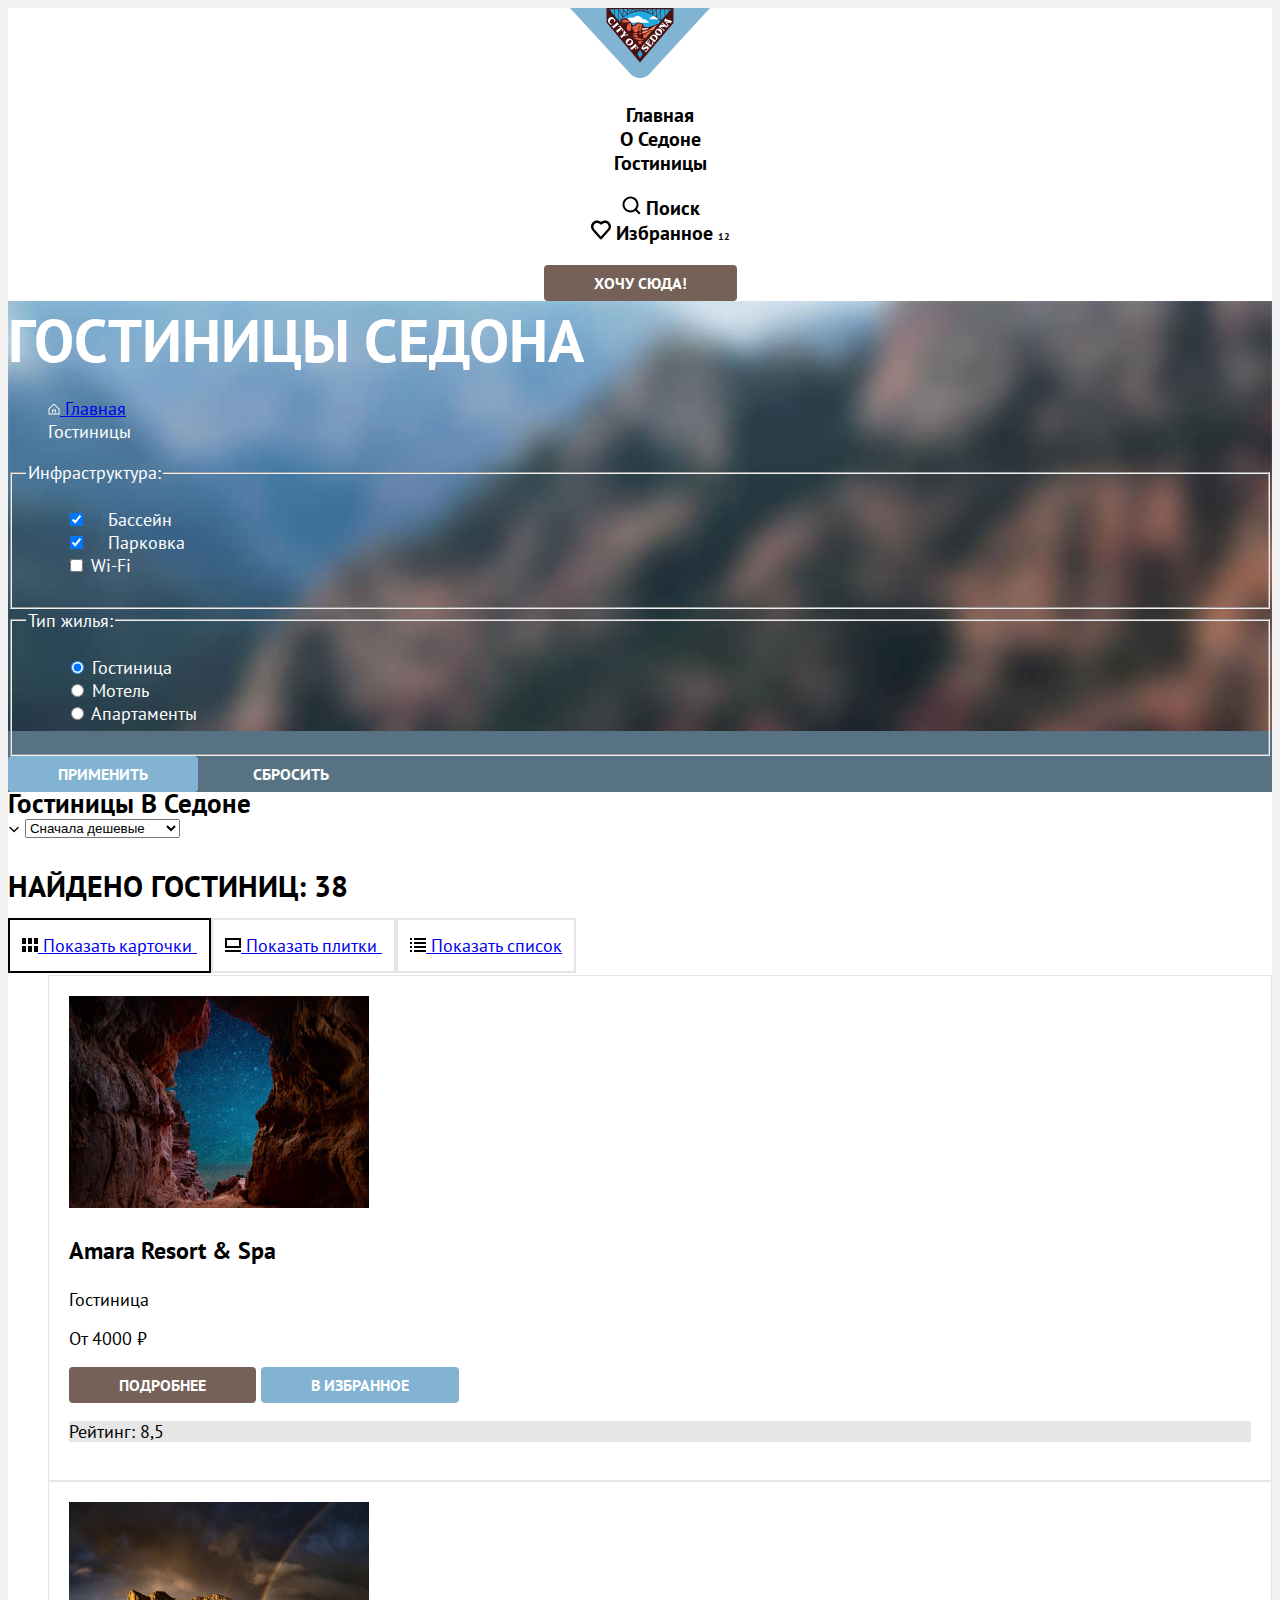
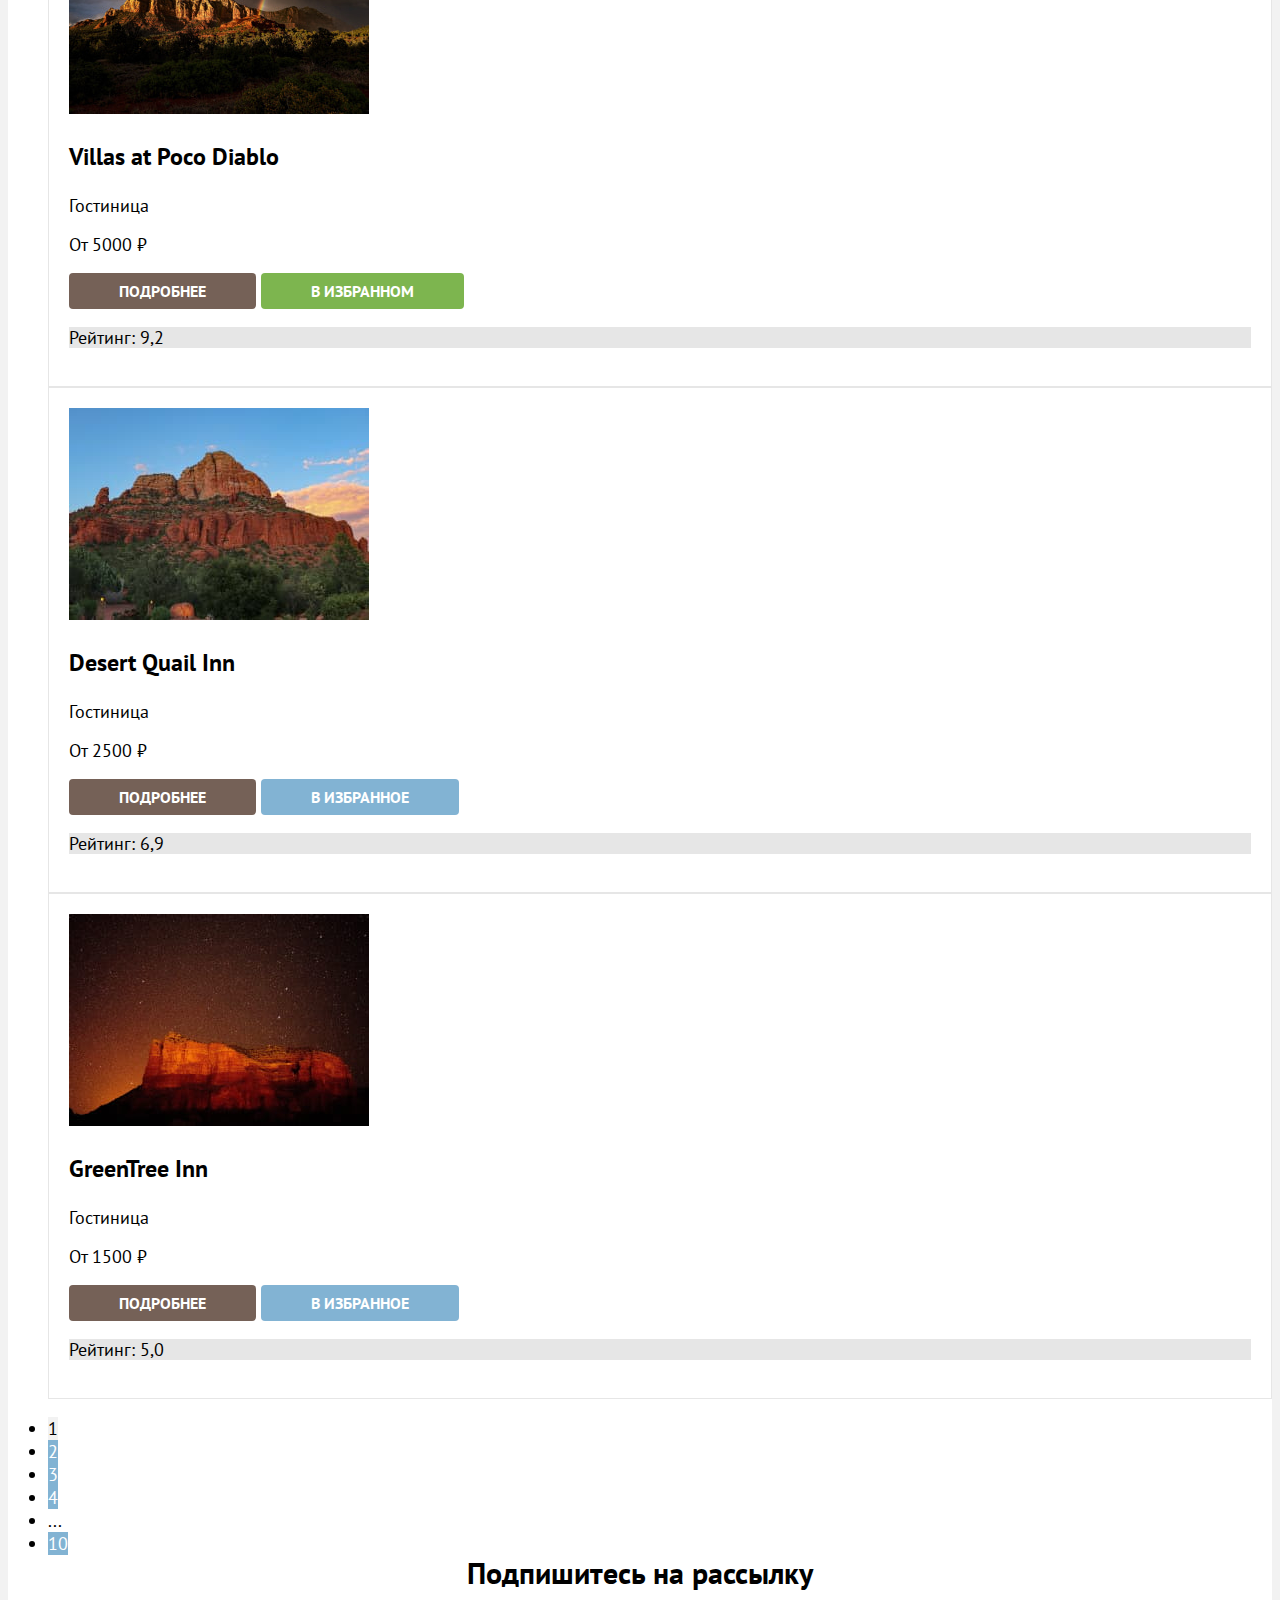
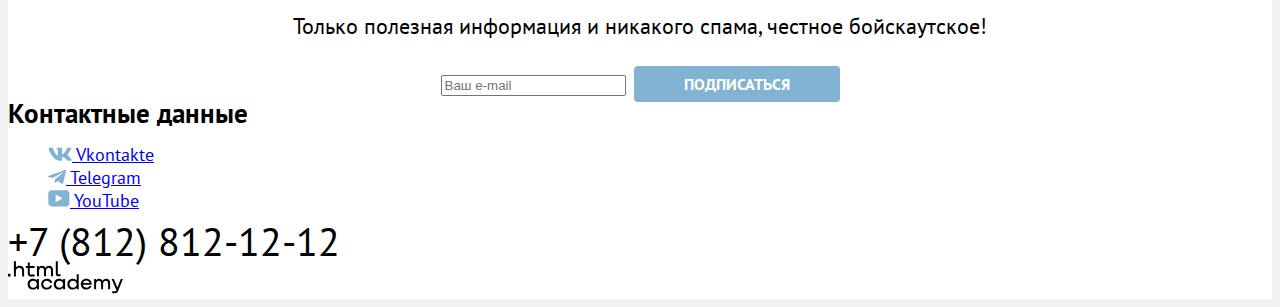
==== commit 94e3139a: "Исправляет раннюю стилизацию" ====
--- a/catalog.html
+++ b/catalog.html
@@ -228,7 +228,7 @@
           </div>
         </li>
       </ul>
-      <ul class="pagination">
+      <ul class="pagination-list">
         <li class="pagination-item">
           <a class="pagination-current">1
           </a>
--- a/styles/styles.css
+++ b/styles/styles.css
@@ -34,6 +34,11 @@
   cursor: pointer;
 }
 
+.visually-hidden {
+  margin: 0;
+  padding: 0;
+}
+
 /* Header */
 
 .index-header {
@@ -87,11 +92,23 @@
   background-color: #FFFFFF;
 }
 
+.advantages-list {
+padding: 0;
+margin: 0;
+}
+
 .infrastructure {
   background-color: #FFFFFF;
 }
 
-
+.infrastructure-list {
+  padding: 0;
+  margin: 0;
+}
+
+.main {
+  background-color: #F2F2F2;
+}
 
 body {
   font-family: "PT Sans", sans-serif;
@@ -102,6 +119,9 @@
   color: #000000;
 }
 
+h1 {
+  margin: 0;
+}
 
 .hero {
   background-color: #577383;
@@ -118,12 +138,15 @@
   line-height: 36px;
   text-align: center;
   text-transform: uppercase;
+  margin: 0;
 }
 
 .subtitle  {
   font-size: 22px;
   line-height: 26px;
   text-align: center;
+  padding: 0;
+  margin: 0;
 }
 
 .inner-header {
@@ -181,19 +204,17 @@
   border-color: #000000;
   }
 
-  .catalog-product a {
-    text-decoration: none;
-    color: inherit;
-  }
-
-  .catalog-product .button {
-  font-size: 16px;
-  line-height: 20px;
-  color: white;
+  .product-item .button {
+    font-size: 16px;
+    line-height: 20px;
+    color: white;
+    text-decoration: none;
   }
 
   .button-details {
     background-color: #756157;
+    text-decoration: none;
+    color: inherit;
   }
 
   .product-list {
@@ -210,6 +231,12 @@
   font-size: 24px;
   font-weight: 700;
   line-height: 28px;
+  text-decoration: none;
+  color:#000000;
+  }
+
+  .product-card-link {
+    text-decoration: none;
   }
 
   .product-item p {
@@ -235,21 +262,22 @@
   background-color: #7DB54F;
   }
 
-  .pagination {
-  color: #FFFFFF;
+  .pagination-list {
+    margin: 0;
   }
 
   .pagination-link {
+    color: #FFFFFF;
     background-color: #82B3D3;
     text-decoration: none;
   }
 
-  li .pagination-current {
+  .pagination-current {
     color:#000000;
     background-color: #F2F2F2;
     }
 
-  li .pagination-ellipsis {
+  .pagination-ellipsis {
   background-color: rgba(255, 255, 255, 1);
   color:#000000;
   }
@@ -270,9 +298,10 @@
     background-repeat: no-repeat;
   }
 
-  .title-subscribe {
+  .subscribe-title {
   font-size: 30px;
   line-height: 36px;
+  margin: 0;
   }
 
   .subtitle-subscribe {
@@ -287,6 +316,8 @@
 
   .advantages-description {
     font-size: 18px;
+    padding: 0;
+    margin: 0;
   }
 
   .advantages-title {
@@ -294,6 +325,7 @@
     font-weight: 700;
     line-height: 28px;
     text-transform: uppercase;
+    margin: 0;
   }
 
   .transparent-advantages-item {
@@ -307,12 +339,6 @@
   .blue-advantages-item {
     background-color: #82B3D3;
     color: #FFFFFF;
-  }
-
-  .infrastructure-title {
-    font-size: 30px;
-    line-height: 36px;
-    font-weight: 700;
   }
 
   .infrastructure-title {
@@ -320,6 +346,11 @@
     font-weight: 700;
     line-height: 28px;
     text-transform: uppercase;
+    margin: 0;
+  }
+
+  .infrastructure-description {
+    margin: 0;
   }
 
   .infrastructure-list {
@@ -334,6 +365,11 @@
   .search {
     text-align: center;
     background-color: #FFFFFF;
+  }
+
+  .search-description {
+    font-size: 22px;
+    line-height: 26px;
   }
 
   .button-newsletter {
